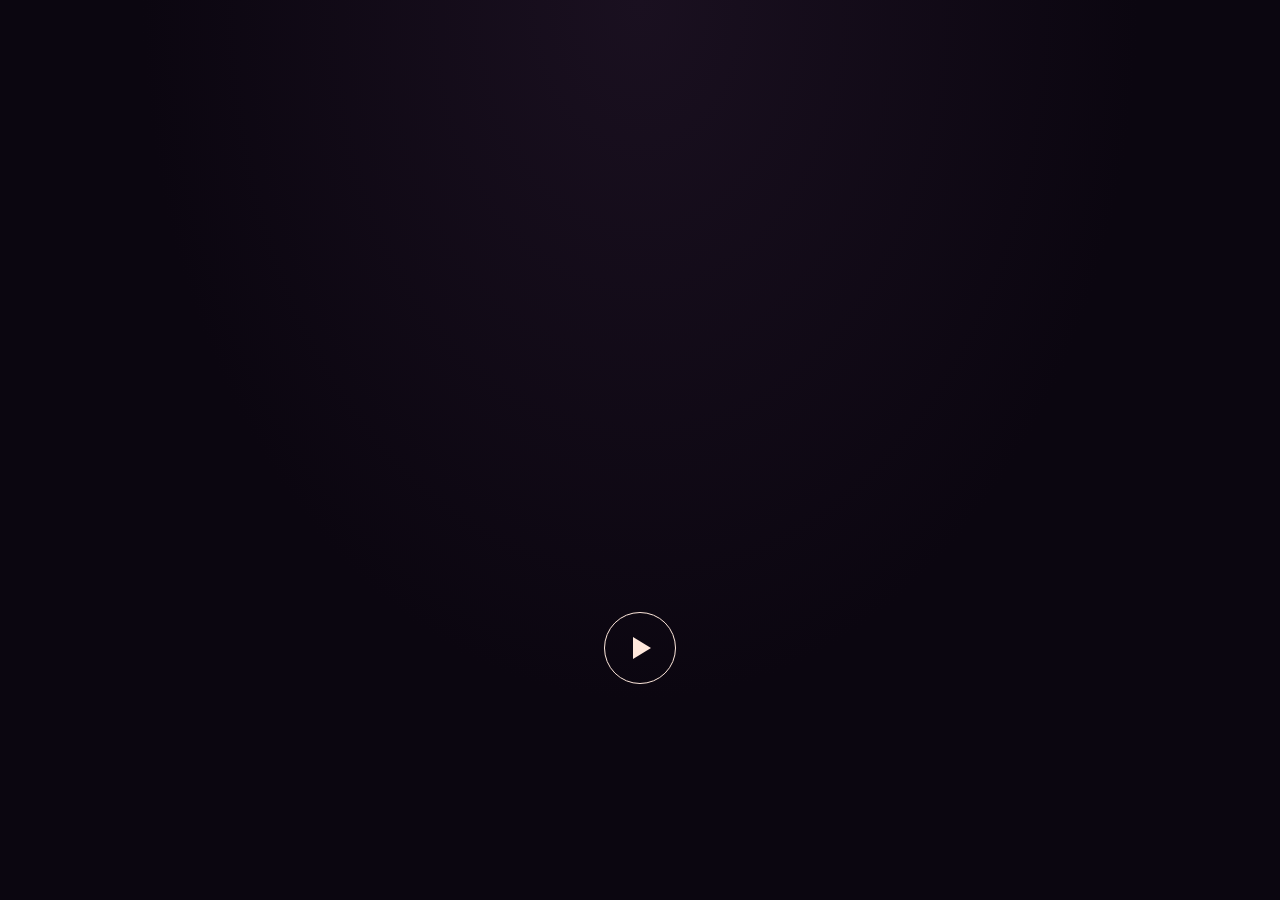
==== index.html @ 7d40980f "Implement full birthday outline with lively scenes and BGM Rewrite all five chapters (prologue → big" ====
<!DOCTYPE html>
<html lang="zh-Hant">
  <head>
    <meta charset="utf-8" />
    <meta
      name="viewport"
      content="width=device-width, initial-scale=1, viewport-fit=cover"
    />
    <meta name="theme-color" content="#0b0610" />
    <meta name="apple-mobile-web-app-capable" content="yes" />
    <title>Ann Birthday Game 2026</title>
    <link rel="stylesheet" href="style.css" />
  </head>
  <body>
    <main id="stage" class="stage" aria-live="polite">
      <div id="vista" class="vista-host" hidden aria-hidden="true"></div>

      <button id="play" class="play" type="button" aria-label="播放" hidden>
        <span class="play__ring" aria-hidden="true">
          <span class="play__triangle"></span>
        </span>
      </button>

      <p id="line" class="line" hidden></p>
      <p id="prompt" class="prompt" hidden></p>
      <p id="dialogue" class="dialogue" hidden></p>

      <div id="reel" class="reel" hidden aria-hidden="true">
        <div id="reel-strip" class="reel__strip"></div>
      </div>

      <div id="scene" class="scene" hidden aria-hidden="true">
        <img id="scene-img" class="scene__img" alt="" draggable="false" />
      </div>

      <!-- Text input (doll name etc.) -->
      <form id="input-form" class="input-form" hidden>
        <label id="input-label" class="input-form__label" for="input-field"></label>
        <input
          id="input-field"
          class="input-form__field"
          type="text"
          maxlength="16"
          autocomplete="off"
          enterkeyhint="done"
        />
        <button id="input-submit" class="confirm" type="submit"></button>
      </form>

      <!-- Multi / single choice -->
      <div id="chooser" class="chooser" hidden>
        <p id="chooser-prompt" class="chooser__prompt"></p>
        <div id="chooser-options" class="chooser__options"></div>
        <button id="chooser-submit" class="confirm" type="button"></button>
      </div>

      <div id="gate" class="gate" hidden>
        <button id="confirm" class="confirm" type="button"></button>
        <p id="gate-hint" class="gate__hint" hidden></p>
      </div>

      <div id="heart-overlay" class="heart-overlay" hidden aria-hidden="true">
        <div class="heart-stage">
          <svg
            class="heart-svg"
            viewBox="0 0 100 100"
            role="img"
            aria-label="愛心碎片"
          >
            <defs>
              <clipPath id="heart-clip">
                <path
                  d="M50 88 C20 65 8 48 8 32 C8 18 18 10 30 10 C38 10 45 14 50 22 C55 14 62 10 70 10 C82 10 92 18 92 32 C92 48 80 65 50 88 Z"
                />
              </clipPath>
            </defs>
            <g clip-path="url(#heart-clip)">
              <rect class="heart-q heart-q--1" x="0" y="0" width="50" height="50" />
              <rect class="heart-q heart-q--2" x="50" y="0" width="50" height="50" />
              <rect class="heart-q heart-q--3" x="0" y="50" width="50" height="50" />
              <rect class="heart-q heart-q--4" x="50" y="50" width="50" height="50" />
            </g>
            <path
              class="heart-outline"
              d="M50 88 C20 65 8 48 8 32 C8 18 18 10 30 10 C38 10 45 14 50 22 C55 14 62 10 70 10 C82 10 92 18 92 32 C92 48 80 65 50 88 Z"
              fill="none"
            />
            <line class="heart-cut" x1="50" y1="10" x2="50" y2="88" />
            <line class="heart-cut" x1="8" y1="50" x2="92" y2="50" />
          </svg>
          <p id="heart-label" class="heart-label">1 / 4</p>
        </div>
      </div>

      <button id="tap" class="tap" type="button" aria-label="繼續" hidden></button>

      <button id="mute" class="mute" type="button" aria-label="音樂開關" hidden>
        ♪
      </button>

      <aside id="debug" class="debug" hidden></aside>
    </main>

    <script type="module" src="js/main.js"></script>
  </body>
</html>
---- style.css ----
:root {
  color-scheme: dark;
  --bg: #0b0610;
  --fg: #fff6f2;
  --fg-soft: rgba(255, 246, 242, 0.72);
  --play: #ffe8dc;
  --accent: #ff8fab;
  --accent-2: #ffd166;
  --accent-dim: #5a3038;
  --mint: #7bdff2;
  --fade: 900ms;
  --font: "Songti TC", "Noto Serif TC", "Source Han Serif TC", "PingFang TC",
    "Hiragino Mincho ProN", "Times New Roman", serif;
}

*,
*::before,
*::after {
  box-sizing: border-box;
}

html,
body {
  margin: 0;
  height: 100%;
  background: radial-gradient(ellipse at 50% 0%, #1a1020 0%, var(--bg) 55%);
  color: var(--fg);
  font-family: var(--font);
  -webkit-font-smoothing: antialiased;
  overflow: hidden;
  touch-action: manipulation;
  user-select: none;
  -webkit-user-select: none;
}

.stage {
  position: relative;
  width: 100%;
  height: 100%;
  min-height: 100dvh;
  overflow: hidden;
}

/* —— Vista host —— */
.vista-host {
  position: absolute;
  inset: 0;
  z-index: 1;
  opacity: 0;
  transition: opacity 700ms ease;
  pointer-events: none;
}

.vista-host.is-visible {
  opacity: 1;
  pointer-events: auto;
}

.vista {
  position: absolute;
  inset: 0;
  overflow: hidden;
}

.vista-caption,
.vista-hint {
  position: absolute;
  left: 50%;
  bottom: 18%;
  transform: translateX(-50%);
  margin: 0;
  width: min(88vw, 22rem);
  text-align: center;
  font-size: 0.95rem;
  letter-spacing: 0.06em;
  color: var(--fg);
  text-shadow: 0 2px 12px rgba(0, 0, 0, 0.65);
  pointer-events: none;
}

.vista-hint {
  bottom: 12%;
  font-size: 0.8rem;
  color: var(--fg-soft);
}

.chibi {
  display: inline-grid;
  place-items: center;
  width: 2.4rem;
  height: 2.4rem;
  border-radius: 50%;
  font-size: 1.1rem;
  background: rgba(255, 255, 255, 0.15);
  border: 1.5px solid rgba(255, 255, 255, 0.35);
}

.chibi.girl {
  background: rgba(255, 143, 171, 0.35);
}

.chibi.boy {
  background: rgba(123, 223, 242, 0.28);
}

.couple-pair {
  position: absolute;
  left: 50%;
  bottom: 28%;
  display: flex;
  gap: 0.6rem;
  transform: translateX(-50%);
}

.couple-pair--front {
  bottom: 22%;
}

.couple-pair--seat {
  bottom: 30%;
}

.bounce-walk {
  animation: walk-bob 0.55s ease-in-out infinite alternate;
}

.bounce-soft {
  animation: soft-bounce 1.6s ease-in-out infinite;
}

.float-soft {
  animation: floaty 3s ease-in-out infinite;
}

@keyframes walk-bob {
  from {
    transform: translateY(0);
  }
  to {
    transform: translateY(-6px);
  }
}

@keyframes soft-bounce {
  0%,
  100% {
    transform: translate(-50%, 0);
  }
  50% {
    transform: translate(-50%, -10px);
  }
}

@keyframes floaty {
  0%,
  100% {
    transform: translateX(-50%) translateY(0);
  }
  50% {
    transform: translateX(-50%) translateY(-8px);
  }
}

/* sparkle */
.vista--sparkle {
  background: radial-gradient(circle at 50% 40%, #2a1830, transparent 60%);
}

.spark {
  position: absolute;
  width: 6px;
  height: 6px;
  border-radius: 50%;
  background: var(--accent-2);
  opacity: 0.7;
  animation: twinkle 2.4s ease-in-out infinite;
}

.spark--1 {
  left: 20%;
  top: 30%;
}
.spark--2 {
  left: 70%;
  top: 25%;
  animation-delay: 0.4s;
}
.spark--3 {
  left: 40%;
  top: 55%;
  animation-delay: 0.9s;
}
.spark--4 {
  left: 80%;
  top: 60%;
  animation-delay: 1.3s;
}

@keyframes twinkle {
  0%,
  100% {
    opacity: 0.2;
    transform: scale(0.7);
  }
  50% {
    opacity: 1;
    transform: scale(1.3);
  }
}

/* mall */
.vista--mall {
  background: linear-gradient(180deg, #6ec6ff 0%, #c9e9ff 45%, #f6d7a8 100%);
}

.mall-sky {
  position: absolute;
  inset: 0 0 40% 0;
}

.mall-building {
  position: absolute;
  left: 50%;
  bottom: 22%;
  width: min(70vw, 260px);
  height: 38vh;
  transform: translateX(-50%);
  background: linear-gradient(180deg, #f4f7fb, #c5d0dc);
  border-radius: 8px 8px 0 0;
  box-shadow: 0 10px 30px rgba(0, 0, 0, 0.18);
  animation: building-in 2.8s ease-out both;
}

.mall-sign {
  position: absolute;
  top: 12%;
  left: 50%;
  transform: translateX(-50%);
  font-family: ui-sans-serif, system-ui, sans-serif;
  font-weight: 800;
  letter-spacing: 0.12em;
  font-size: 0.85rem;
  color: #2b3a4a;
}

.mall-windows {
  position: absolute;
  inset: 28% 12% 10%;
  background: repeating-linear-gradient(
      90deg,
      #9ec9ef 0 18%,
      transparent 18% 22%
    ),
    repeating-linear-gradient(0deg, #9ec9ef 0 22%, transparent 22% 28%);
  opacity: 0.85;
}

.mall-girl {
  position: absolute;
  left: 18%;
  bottom: 20%;
  font-size: 1.8rem;
  filter: drop-shadow(0 4px 0 rgba(0, 0, 0, 0.15));
  animation: girl-run 3.2s ease-in-out infinite alternate;
}

.mall-ground {
  position: absolute;
  left: 0;
  right: 0;
  bottom: 0;
  height: 20%;
  background: #8f8a82;
}

@keyframes building-in {
  from {
    transform: translateX(-50%) scale(0.55) translateY(18%);
    opacity: 0.4;
  }
  to {
    transform: translateX(-50%) scale(1) translateY(0);
    opacity: 1;
  }
}

@keyframes girl-run {
  from {
    left: 12%;
  }
  to {
    left: 42%;
  }
}

/* dolls / shop */
.vista--dolls,
.vista--shop {
  background: radial-gradient(circle at 50% 30%, #3a2030, #120810 70%);
}

.shop-shelf {
  position: absolute;
  left: 8%;
  right: 8%;
  top: 18%;
  height: 8px;
  background: #6b4a3a;
  box-shadow: 0 18px 0 #6b4a3a, 0 36px 0 #6b4a3a;
  opacity: 0.55;
}

.doll-crowd .blob {
  position: absolute;
  font-size: 1.4rem;
  animation: orbit 4s linear infinite;
}

.blob.b1 {
  left: 20%;
  top: 28%;
}
.blob.b2 {
  left: 70%;
  top: 24%;
  animation-delay: -0.7s;
}
.blob.b3 {
  left: 30%;
  top: 48%;
  animation-delay: -1.4s;
}
.blob.b4 {
  left: 65%;
  top: 50%;
  animation-delay: -2.1s;
}
.blob.b5 {
  left: 48%;
  top: 34%;
  animation-delay: -2.8s;
}

@keyframes orbit {
  0% {
    transform: translateY(0) rotate(0deg);
  }
  50% {
    transform: translateY(-12px) rotate(8deg);
  }
  100% {
    transform: translateY(0) rotate(0deg);
  }
}

.bags {
  position: absolute;
  left: 50%;
  top: 22%;
  font-size: 3rem;
  transform: translateX(-50%);
}

.gift-rain {
  position: absolute;
  inset: 30% 8% 35%;
  display: flex;
  flex-wrap: wrap;
  gap: 0.5rem;
  justify-content: center;
  align-content: center;
}

.gift-chip {
  padding: 0.35rem 0.7rem;
  border-radius: 999px;
  background: rgba(255, 255, 255, 0.12);
  border: 1px solid rgba(255, 255, 255, 0.28);
  font-size: 0.78rem;
  letter-spacing: 0.04em;
  animation: chip-in 0.6s ease both;
}

.gift-chip.g1 {
  animation-delay: 0.1s;
}
.gift-chip.g2 {
  animation-delay: 0.2s;
}
.gift-chip.g3 {
  animation-delay: 0.3s;
}
.gift-chip.g4 {
  animation-delay: 0.4s;
}

@keyframes chip-in {
  from {
    opacity: 0;
    transform: translateY(12px) scale(0.9);
  }
  to {
    opacity: 1;
    transform: none;
  }
}

/* BBQ */
.vista--bbq {
  background: linear-gradient(180deg, #2a1510 0%, #120806 60%, #1a0c08 100%);
}

.bbq-lamp {
  position: absolute;
  top: 8%;
  left: 50%;
  width: 90px;
  height: 40px;
  transform: translateX(-50%);
  background: radial-gradient(circle, rgba(255, 200, 120, 0.55), transparent 70%);
  filter: blur(4px);
  animation: lamp-pulse 2s ease-in-out infinite;
}

.bbq-table {
  position: absolute;
  left: 50%;
  top: 38%;
  width: min(78vw, 280px);
  height: 120px;
  transform: translateX(-50%);
  background: #3a2418;
  border-radius: 16px;
  border: 2px solid #5a3a28;
  display: flex;
  align-items: center;
  justify-content: space-evenly;
}

.grill-glow {
  position: absolute;
  inset: 40% 10% 10%;
  background: radial-gradient(ellipse, rgba(255, 100, 40, 0.35), transparent 70%);
  pointer-events: none;
}

.meat {
  position: relative;
  z-index: 1;
  width: 3.2rem;
  height: 3.2rem;
  border: 0;
  border-radius: 50%;
  background: rgba(0, 0, 0, 0.25);
  font-size: 1.6rem;
  cursor: pointer;
  transition: transform 0.2s ease, filter 0.3s ease;
  -webkit-tap-highlight-color: transparent;
  pointer-events: auto;
}

.meat.is-seared {
  filter: saturate(1.4) brightness(0.85);
  transform: scale(1.08) rotate(-8deg);
}

.vista--bbq.is-sizzling .grill-glow {
  animation: sizzle 0.4s ease;
}

@keyframes lamp-pulse {
  0%,
  100% {
    opacity: 0.7;
  }
  50% {
    opacity: 1;
  }
}

@keyframes sizzle {
  0%,
  100% {
    opacity: 0.5;
  }
  50% {
    opacity: 1;
    transform: scale(1.15);
  }
}

/* stairs */
.vista--stairs {
  background: linear-gradient(180deg, #f0b27a 0%, #c97b63 40%, #5c3d4a 100%);
}

.stairs-steps {
  position: absolute;
  left: 50%;
  bottom: 12%;
  width: min(88vw, 320px);
  transform: translateX(-50%);
}

.stairs-steps i {
  display: block;
  height: 18px;
  margin: 0 auto 6px;
  background: rgba(255, 255, 255, 0.22);
  border-radius: 4px;
}

.stairs-steps i:nth-child(1) {
  width: 55%;
}
.stairs-steps i:nth-child(2) {
  width: 65%;
}
.stairs-steps i:nth-child(3) {
  width: 75%;
}
.stairs-steps i:nth-child(4) {
  width: 85%;
}
.stairs-steps i:nth-child(5) {
  width: 95%;
}

.stairs-couple {
  position: absolute;
  left: 50%;
  bottom: 34%;
  display: flex;
  gap: 0.5rem;
}

.petal {
  position: absolute;
  width: 10px;
  height: 14px;
  background: #ffb7c5;
  border-radius: 50% 50% 50% 0;
  opacity: 0.75;
  animation: petal-fall 5s linear infinite;
}

.petal.p1 {
  left: 20%;
  top: -5%;
}
.petal.p2 {
  left: 55%;
  top: -10%;
  animation-delay: 1.5s;
}
.petal.p3 {
  left: 78%;
  top: -8%;
  animation-delay: 3s;
}

@keyframes petal-fall {
  to {
    transform: translateY(110vh) rotate(240deg);
    opacity: 0.2;
  }
}

/* future room */
.vista--future {
  background: linear-gradient(180deg, #1e2433 0%, #12141c 100%);
}

.room-wall {
  position: absolute;
  inset: 10% 8% 18%;
  border: 1px solid rgba(255, 255, 255, 0.08);
  background: #252a38;
  border-radius: 12px;
}

.room-window {
  position: absolute;
  top: 18%;
  right: 16%;
  width: 22%;
  height: 18%;
  background: linear-gradient(180deg, #7eb6ff, #f7d9a8);
  border-radius: 4px;
  opacity: 0.85;
}

.future-heart {
  position: absolute;
  left: 50%;
  top: 42%;
  transform: translate(-50%, -50%);
  font-size: 5rem;
  color: var(--accent);
  filter: drop-shadow(0 0 18px rgba(255, 143, 171, 0.45));
  transition: transform 0.7s ease, opacity 0.7s ease;
}

.future-heart.is-complete {
  animation: heart-beat 0.8s ease-in-out 2;
}

.future-heart.is-shrink {
  transform: translate(-50%, -50%) scale(0.2);
  opacity: 0;
}

.future-cake {
  position: absolute;
  left: 50%;
  top: 48%;
  transform: translate(-50%, -50%);
  text-align: center;
}

.future-cake.is-pop {
  animation: cake-pop 0.7s ease both;
}

.cake-body {
  font-size: 3.4rem;
  display: block;
}

.cake-kid {
  font-size: 2rem;
  display: block;
  margin-top: -0.4rem;
}

.future-mom {
  position: absolute;
  right: 18%;
  bottom: 22%;
  font-size: 2.6rem;
  transition: transform 1.2s ease, opacity 1.2s ease;
}

.future-mom.is-leaving {
  transform: translateX(40vw);
  opacity: 0;
}

@keyframes heart-beat {
  0%,
  100% {
    transform: translate(-50%, -50%) scale(1);
  }
  50% {
    transform: translate(-50%, -50%) scale(1.12);
  }
}

@keyframes cake-pop {
  from {
    transform: translate(-50%, -50%) scale(0.4);
    opacity: 0;
  }
  to {
    transform: translate(-50%, -50%) scale(1);
    opacity: 1;
  }
}

/* epilogue */
.vista--epi {
  background: radial-gradient(circle at 50% 40%, #3a2a20, #100c0a 70%);
}

.epi-party {
  position: absolute;
  inset: 0;
  display: grid;
  place-items: center;
  transition: transform 0.9s ease, opacity 0.9s ease;
}

.epi-party.is-shrink {
  transform: scale(0.35) translateY(40%);
  opacity: 0;
}

.party-folk {
  font-size: 2.4rem;
  letter-spacing: 0.2em;
  animation: party-bob 1.8s ease-in-out infinite;
}

@keyframes party-bob {
  0%,
  100% {
    transform: translateY(0);
  }
  50% {
    transform: translateY(-10px);
  }
}

.epi-present {
  position: absolute;
  inset: 0;
  opacity: 0;
  transition: opacity 0.8s ease;
}

.epi-present.is-in {
  opacity: 1;
}

.present-hug {
  position: absolute;
  left: 50%;
  top: 38%;
  display: flex;
  gap: 0.5rem;
  transform: translateX(-50%);
}

.phone-back {
  position: absolute;
  left: 50%;
  bottom: 18%;
  width: 88px;
  height: 150px;
  transform: translateX(-50%);
  border-radius: 14px;
  background: #1a1a1c;
  border: 2px solid #3a3a40;
  display: grid;
  place-items: center;
  transition: transform 1.2s ease;
}

.phone-back.is-zoom {
  transform: translateX(-50%) scale(2.1) translateY(-20%);
}

.apple-mark {
  font-size: 1.8rem;
  color: #eee;
  font-family: ui-sans-serif, system-ui, sans-serif;
}

.phone-label {
  position: absolute;
  bottom: 10px;
  font-size: 0.55rem;
  letter-spacing: 0.04em;
  color: #aaa;
  font-family: ui-sans-serif, system-ui, sans-serif;
}

.voucher {
  position: absolute;
  left: 50%;
  top: 18%;
  transform: translateX(-50%);
  width: min(80vw, 260px);
  padding: 1rem 1.1rem;
  border-radius: 12px;
  background: linear-gradient(135deg, #222, #3a3a42);
  border: 1px solid rgba(255, 255, 255, 0.25);
  text-align: center;
  opacity: 0;
  transition: opacity 0.8s ease;
  font-family: ui-sans-serif, system-ui, sans-serif;
}

.voucher.is-in {
  opacity: 1;
}

.voucher p {
  margin: 0 0 0.4rem;
  letter-spacing: 0.14em;
  color: var(--accent-2);
}

.voucher small {
  color: var(--fg-soft);
  letter-spacing: 0.04em;
}

/* beach card */
.vista--beach {
  background: linear-gradient(180deg, #5ec8ff 0%, #9ad9ff 35%, #f2d7a4 36%, #e8c78a 100%);
}

.wave {
  position: absolute;
  left: -10%;
  right: -10%;
  height: 40px;
  background: rgba(255, 255, 255, 0.35);
  border-radius: 50%;
  animation: wave-move 3s ease-in-out infinite;
}

.wave.w1 {
  top: 22%;
}
.wave.w2 {
  top: 28%;
  animation-delay: 1.2s;
  opacity: 0.5;
}

.sand {
  position: absolute;
  inset: 36% 0 0;
  display: grid;
  place-items: center;
}

.card-lines {
  margin: 0;
  text-align: left;
  font-family: ui-sans-serif, system-ui, sans-serif;
  font-weight: 700;
  font-size: clamp(1.2rem, 5vw, 1.7rem);
  line-height: 1.35;
  letter-spacing: 0.06em;
  color: #3a2a18;
  text-shadow: 0 1px 0 rgba(255, 255, 255, 0.35);
}

.card-lines span {
  display: block;
  margin-top: 0.5rem;
  font-size: 0.75em;
  font-weight: 600;
}

@keyframes wave-move {
  0%,
  100% {
    transform: translateY(0);
  }
  50% {
    transform: translateY(8px);
  }
}

.reel__vista {
  position: relative;
  width: 100%;
  height: min(70vh, 420px);
  flex: 0 0 auto;
}

.reel__vista .vista {
  position: absolute;
  inset: 0;
}

/* —— Play —— */
.play {
  position: absolute;
  left: 50%;
  top: 68%;
  z-index: 5;
  transform: translate(-50%, -50%);
  width: 72px;
  height: 72px;
  padding: 0;
  border: 0;
  background: transparent;
  cursor: pointer;
  opacity: 0;
  transition: opacity var(--fade) ease;
  -webkit-tap-highlight-color: transparent;
}

.play.is-visible {
  opacity: 1;
}

.play:focus-visible {
  outline: 2px solid rgba(255, 255, 255, 0.55);
  outline-offset: 6px;
  border-radius: 999px;
}

.play__ring {
  display: grid;
  place-items: center;
  width: 100%;
  height: 100%;
  border: 1.5px solid var(--play);
  border-radius: 50%;
  animation: play-breathe 2.8s ease-in-out infinite;
}

.play__triangle {
  width: 0;
  height: 0;
  margin-left: 3px;
  border-top: 11px solid transparent;
  border-bottom: 11px solid transparent;
  border-left: 18px solid var(--play);
}

@keyframes play-breathe {
  0%,
  100% {
    transform: scale(1);
    opacity: 1;
  }
  50% {
    transform: scale(1.04);
    opacity: 0.85;
  }
}

.line,
.prompt,
.dialogue {
  position: absolute;
  left: 50%;
  top: 68%;
  z-index: 6;
  width: min(88vw, 28rem);
  margin: 0;
  transform: translate(-50%, -50%);
  text-align: center;
  font-size: clamp(0.95rem, 3.6vw, 1.15rem);
  font-weight: 400;
  letter-spacing: 0.04em;
  line-height: 1.7;
  white-space: pre-wrap;
  opacity: 0;
  transition: opacity var(--fade) ease;
  pointer-events: none;
  text-shadow: 0 1px 14px rgba(0, 0, 0, 0.75), 0 0 2px rgba(0, 0, 0, 0.9);
}

.line.is-visible,
.prompt.is-visible,
.dialogue.is-visible {
  opacity: 1;
}

.prompt {
  top: 62%;
  font-size: clamp(1.05rem, 4vw, 1.35rem);
  letter-spacing: 0.08em;
  color: #f3c4ce;
}

.prompt::before {
  content: "「";
  opacity: 0.45;
}

.prompt::after {
  content: "」";
  opacity: 0.45;
}

.reel {
  position: absolute;
  inset: 0;
  z-index: 3;
  overflow: hidden;
  opacity: 0;
  transition: opacity 1200ms ease;
}

.reel.is-visible {
  opacity: 1;
}

.reel__strip {
  display: flex;
  flex-direction: column;
  width: 100%;
  will-change: transform;
  transform: translate3d(0, 0, 0);
}

.reel__strip img {
  display: block;
  width: 100%;
  height: auto;
  image-rendering: pixelated;
  image-rendering: crisp-edges;
  pointer-events: none;
}

.scene {
  position: absolute;
  inset: 0;
  z-index: 2;
  display: grid;
  place-items: center;
  overflow: hidden;
  background: radial-gradient(ellipse at 50% 60%, #1a1214 0%, #000 70%);
  opacity: 0;
  transition: opacity 900ms ease;
}

.scene.is-visible {
  opacity: 1;
}

.scene--dim::after {
  content: "";
  position: absolute;
  inset: 0;
  background: rgba(0, 0, 0, 0.35);
  pointer-events: none;
}

.scene__img {
  display: block;
  max-width: min(92vw, 420px);
  max-height: 78dvh;
  width: auto;
  height: auto;
  object-fit: contain;
  image-rendering: pixelated;
  image-rendering: crisp-edges;
  transform-origin: center 70%;
  pointer-events: none;
  transition: opacity 900ms ease;
}

/* forms */
.input-form,
.chooser,
.gate {
  position: absolute;
  left: 50%;
  bottom: max(12vh, calc(env(safe-area-inset-bottom) + 2.5rem));
  z-index: 8;
  display: flex;
  flex-direction: column;
  align-items: center;
  gap: 0.75rem;
  width: min(88vw, 22rem);
  transform: translateX(-50%);
  opacity: 0;
  transition: opacity 700ms ease;
}

.input-form.is-visible,
.chooser.is-visible,
.gate.is-visible {
  opacity: 1;
}

.input-form__label,
.chooser__prompt {
  margin: 0;
  text-align: center;
  font-size: 0.95rem;
  letter-spacing: 0.06em;
  color: var(--fg-soft);
}

.input-form__field {
  width: 100%;
  padding: 0.85rem 1rem;
  border: 1px solid rgba(255, 255, 255, 0.35);
  border-radius: 12px;
  background: rgba(0, 0, 0, 0.35);
  color: var(--fg);
  font-family: inherit;
  font-size: 1.05rem;
  text-align: center;
  letter-spacing: 0.08em;
  outline: none;
}

.input-form__field.is-shake {
  animation: shake 0.4s ease;
}

@keyframes shake {
  0%,
  100% {
    transform: translateX(0);
  }
  25% {
    transform: translateX(-6px);
  }
  75% {
    transform: translateX(6px);
  }
}

.chooser__options {
  display: flex;
  flex-wrap: wrap;
  gap: 0.5rem;
  justify-content: center;
  width: 100%;
}

.chip {
  padding: 0.55rem 0.9rem;
  border-radius: 999px;
  border: 1px solid rgba(255, 255, 255, 0.35);
  background: rgba(255, 255, 255, 0.06);
  color: var(--fg);
  font-family: inherit;
  font-size: 0.88rem;
  letter-spacing: 0.04em;
  cursor: pointer;
  -webkit-tap-highlight-color: transparent;
}

.chip.is-on {
  background: rgba(255, 143, 171, 0.28);
  border-color: var(--accent);
  color: #fff;
}

.confirm {
  min-width: 10.5rem;
  padding: 0.85rem 1.6rem;
  border: 1px solid rgba(255, 255, 255, 0.55);
  border-radius: 999px;
  background: rgba(255, 255, 255, 0.06);
  color: var(--fg);
  font-family: inherit;
  font-size: 1rem;
  letter-spacing: 0.12em;
  cursor: pointer;
  -webkit-tap-highlight-color: transparent;
  transition: background 200ms ease, opacity 200ms ease, border-color 200ms ease;
}

.confirm:disabled {
  opacity: 0.35;
  cursor: not-allowed;
  border-color: rgba(255, 255, 255, 0.22);
}

.confirm:not(:disabled):active {
  background: rgba(255, 255, 255, 0.14);
}

.gate__hint {
  margin: 0;
  text-align: center;
  font-size: 0.82rem;
  letter-spacing: 0.04em;
  line-height: 1.5;
  color: var(--fg-soft);
}

.heart-overlay {
  position: absolute;
  inset: 0;
  z-index: 12;
  display: grid;
  place-items: center;
  background: rgba(0, 0, 0, 0.72);
  opacity: 0;
  transition: opacity 800ms ease;
}

.heart-overlay.is-visible {
  opacity: 1;
}

.heart-overlay.is-complete .heart-svg {
  animation: heart-glow 1.1s ease-in-out;
}

.heart-stage {
  display: flex;
  flex-direction: column;
  align-items: center;
  gap: 1.25rem;
}

.heart-svg {
  width: min(56vw, 220px);
  height: auto;
  overflow: visible;
  filter: drop-shadow(0 0 18px rgba(232, 160, 176, 0.25));
}

.heart-q {
  fill: var(--accent-dim);
  transition: fill 400ms ease;
}

.heart-q.is-lit {
  fill: var(--accent);
}

.heart-q.is-pop {
  animation: quarter-pop 650ms ease;
}

.heart-outline {
  stroke: rgba(255, 255, 255, 0.55);
  stroke-width: 1.6;
}

.heart-cut {
  stroke: rgba(0, 0, 0, 0.45);
  stroke-width: 1.2;
}

.heart-label {
  margin: 0;
  font-size: 1rem;
  letter-spacing: 0.2em;
  color: var(--fg-soft);
}

@keyframes quarter-pop {
  0% {
    filter: brightness(1);
  }
  40% {
    filter: brightness(1.55);
  }
  100% {
    filter: brightness(1);
  }
}

@keyframes heart-glow {
  0%,
  100% {
    transform: scale(1);
    filter: drop-shadow(0 0 18px rgba(232, 160, 176, 0.25));
  }
  50% {
    transform: scale(1.06);
    filter: drop-shadow(0 0 28px rgba(232, 160, 176, 0.55));
  }
}

.tap {
  position: absolute;
  inset: 0;
  z-index: 10;
  margin: 0;
  padding: 0;
  border: 0;
  background: transparent;
  cursor: pointer;
  -webkit-tap-highlight-color: transparent;
}

.mute {
  position: absolute;
  right: 0.75rem;
  top: max(0.75rem, env(safe-area-inset-top));
  z-index: 15;
  width: 2.4rem;
  height: 2.4rem;
  border: 1px solid rgba(255, 255, 255, 0.28);
  border-radius: 50%;
  background: rgba(0, 0, 0, 0.35);
  color: var(--fg);
  font-size: 0.95rem;
  opacity: 0;
  transition: opacity 400ms ease;
  cursor: pointer;
}

.mute.is-visible {
  opacity: 0.85;
}

.mute.is-off {
  opacity: 0.45;
}

.debug {
  position: absolute;
  left: 0.6rem;
  top: 0.6rem;
  z-index: 20;
  max-width: min(92vw, 22rem);
  margin: 0;
  padding: 0.45rem 0.55rem;
  border-radius: 6px;
  background: rgba(20, 20, 20, 0.75);
  color: #9fdfb0;
  font-family: ui-monospace, SFMono-Regular, Menlo, Consolas, monospace;
  font-size: 0.68rem;
  line-height: 1.35;
  white-space: pre-wrap;
  pointer-events: none;
}

[hidden] {
  display: none !important;
}

@media (min-width: 720px) {
  .line,
  .prompt,
  .dialogue {
    top: 72%;
  }

  .play {
    top: 72%;
  }
}
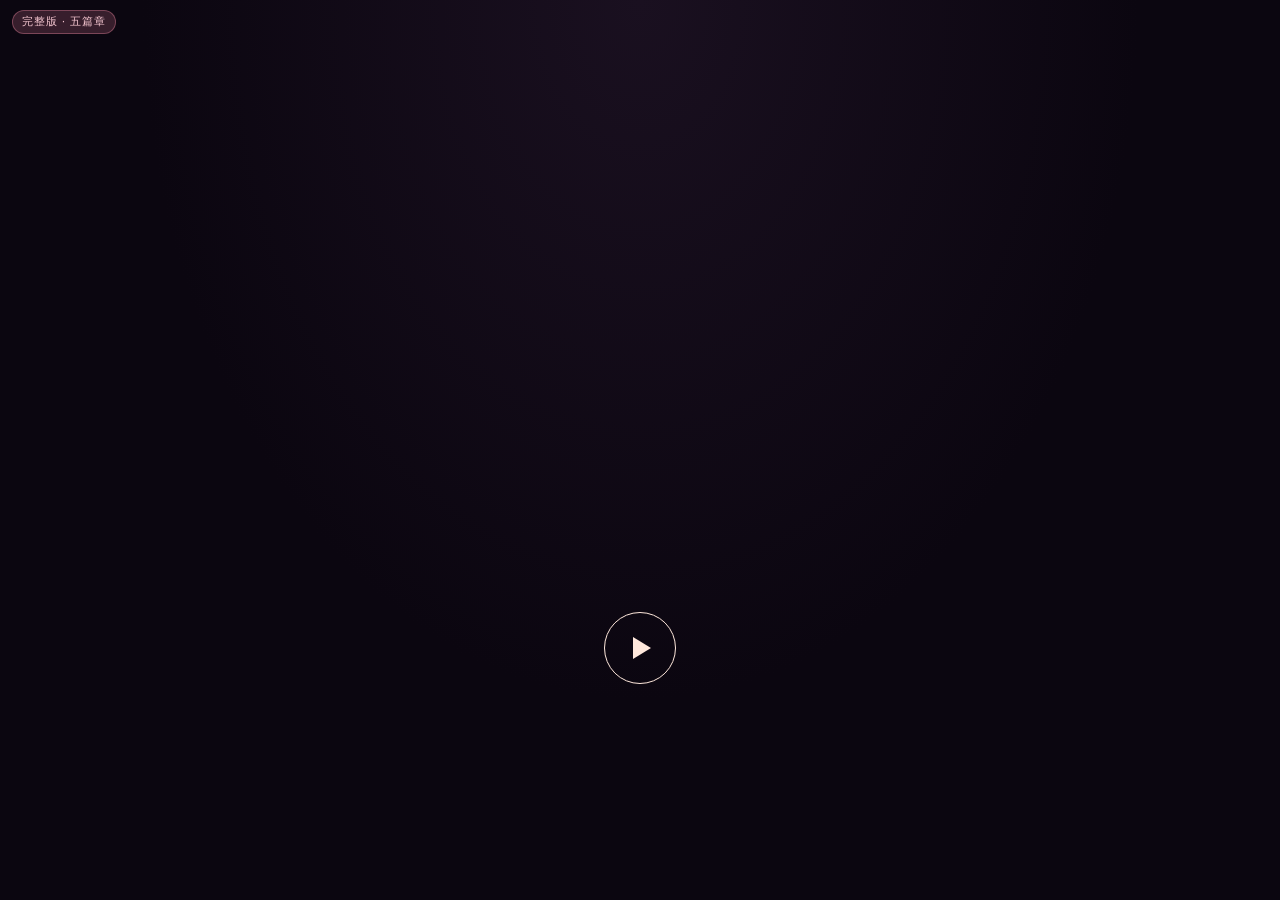
==== commit 0acc96f6: "Bust GitHub Pages cache so full story loads on phones Version-query all module imports and CSS, add " ====
--- a/index.html
+++ b/index.html
@@ -8,11 +8,14 @@
     />
     <meta name="theme-color" content="#0b0610" />
     <meta name="apple-mobile-web-app-capable" content="yes" />
-    <title>Ann Birthday Game 2026</title>
-    <link rel="stylesheet" href="style.css" />
+    <meta http-equiv="Cache-Control" content="no-cache, no-store, must-revalidate" />
+    <meta http-equiv="Pragma" content="no-cache" />
+    <title>Ann Birthday Game 2026 · 完整版</title>
+    <link rel="stylesheet" href="style.css?v=20261122f" />
   </head>
   <body>
     <main id="stage" class="stage" aria-live="polite">
+      <p id="build-stamp" class="build-stamp" aria-hidden="true">完整版 · 五篇章</p>
       <div id="vista" class="vista-host" hidden aria-hidden="true"></div>
 
       <button id="play" class="play" type="button" aria-label="播放" hidden>
@@ -101,6 +104,6 @@
       <aside id="debug" class="debug" hidden></aside>
     </main>
 
-    <script type="module" src="js/main.js"></script>
+    <script type="module" src="js/main.js?v=20261122f"></script>
   </body>
 </html>
--- a/style.css
+++ b/style.css
@@ -1254,6 +1254,23 @@
   -webkit-tap-highlight-color: transparent;
 }
 
+.build-stamp {
+  position: absolute;
+  left: 0.75rem;
+  top: max(0.65rem, env(safe-area-inset-top));
+  z-index: 15;
+  margin: 0;
+  padding: 0.25rem 0.55rem;
+  border-radius: 999px;
+  background: rgba(255, 143, 171, 0.18);
+  border: 1px solid rgba(255, 143, 171, 0.35);
+  color: #f3c4ce;
+  font-family: ui-sans-serif, system-ui, sans-serif;
+  font-size: 0.68rem;
+  letter-spacing: 0.08em;
+  pointer-events: none;
+}
+
 .mute {
   position: absolute;
   right: 0.75rem;
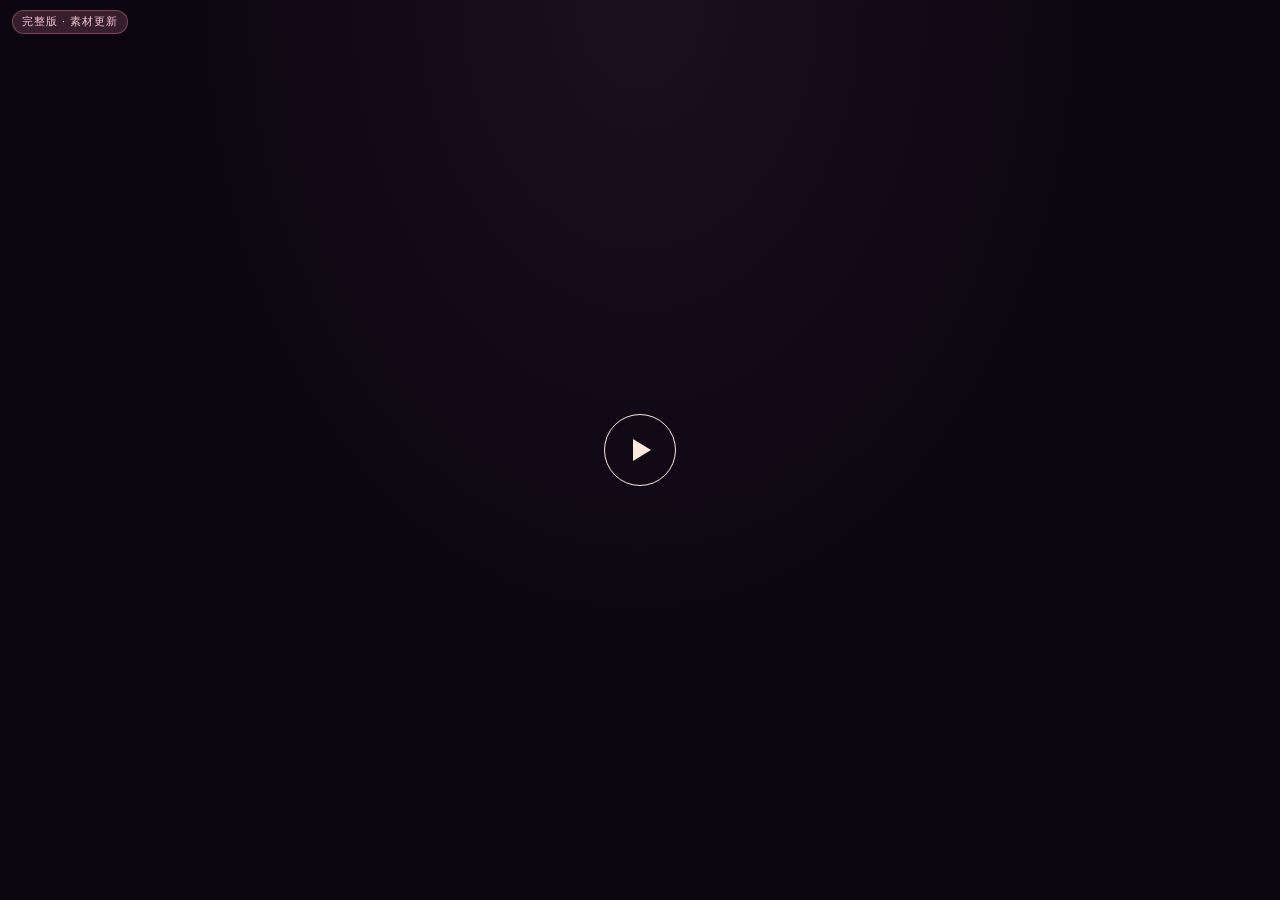
==== commit 587d83c1: "Polish layout, fade reel, shopping exclusivity, art scenes Center story UI; play intro frames as cin" ====
--- a/index.html
+++ b/index.html
@@ -9,13 +9,12 @@
     <meta name="theme-color" content="#0b0610" />
     <meta name="apple-mobile-web-app-capable" content="yes" />
     <meta http-equiv="Cache-Control" content="no-cache, no-store, must-revalidate" />
-    <meta http-equiv="Pragma" content="no-cache" />
     <title>Ann Birthday Game 2026 · 完整版</title>
-    <link rel="stylesheet" href="style.css?v=20261122f" />
+    <link rel="stylesheet" href="style.css?v=20261122h" />
   </head>
   <body>
     <main id="stage" class="stage" aria-live="polite">
-      <p id="build-stamp" class="build-stamp" aria-hidden="true">完整版 · 五篇章</p>
+      <p class="build-stamp" aria-hidden="true">完整版 · 素材更新</p>
       <div id="vista" class="vista-host" hidden aria-hidden="true"></div>
 
       <button id="play" class="play" type="button" aria-label="播放" hidden>
@@ -104,6 +103,6 @@
       <aside id="debug" class="debug" hidden></aside>
     </main>
 
-    <script type="module" src="js/main.js?v=20261122f"></script>
+    <script type="module" src="js/main.js?v=20261122h"></script>
   </body>
 </html>
--- a/style.css
+++ b/style.css
@@ -862,7 +862,7 @@
 .play {
   position: absolute;
   left: 50%;
-  top: 68%;
+  top: 50%;
   z-index: 5;
   transform: translate(-50%, -50%);
   width: 72px;
@@ -922,7 +922,7 @@
 .dialogue {
   position: absolute;
   left: 50%;
-  top: 68%;
+  top: 50%;
   z-index: 6;
   width: min(88vw, 28rem);
   margin: 0;
@@ -946,7 +946,7 @@
 }
 
 .prompt {
-  top: 62%;
+  top: 50%;
   font-size: clamp(1.05rem, 4vw, 1.35rem);
   letter-spacing: 0.08em;
   color: #f3c4ce;
@@ -1252,23 +1252,6 @@
   background: transparent;
   cursor: pointer;
   -webkit-tap-highlight-color: transparent;
-}
-
-.build-stamp {
-  position: absolute;
-  left: 0.75rem;
-  top: max(0.65rem, env(safe-area-inset-top));
-  z-index: 15;
-  margin: 0;
-  padding: 0.25rem 0.55rem;
-  border-radius: 999px;
-  background: rgba(255, 143, 171, 0.18);
-  border: 1px solid rgba(255, 143, 171, 0.35);
-  color: #f3c4ce;
-  font-family: ui-sans-serif, system-ui, sans-serif;
-  font-size: 0.68rem;
-  letter-spacing: 0.08em;
-  pointer-events: none;
 }
 
 .mute {
@@ -1321,11 +1304,198 @@
 @media (min-width: 720px) {
   .line,
   .prompt,
-  .dialogue {
-    top: 72%;
-  }
-
+  .dialogue,
   .play {
-    top: 72%;
-  }
-}
+    top: 50%;
+  }
+}
+
+/* —— Cinematic fade reel —— */
+.reel--fade {
+  background: #faf2e3;
+  display: grid;
+  place-items: center;
+}
+
+.reel--fade .reel__strip {
+  width: 100%;
+  height: 100%;
+}
+
+.reel__fade-stage {
+  position: relative;
+  width: min(100%, 560px);
+  height: min(70dvh, 420px);
+  margin: 0 auto;
+}
+
+.reel__slide {
+  position: absolute;
+  inset: 0;
+  opacity: 0;
+  transition: opacity 700ms ease;
+  display: grid;
+  place-items: center;
+}
+
+.reel__slide.is-on {
+  opacity: 1;
+}
+
+.reel__slide img {
+  width: 100%;
+  height: 100%;
+  object-fit: contain;
+  image-rendering: pixelated;
+  image-rendering: crisp-edges;
+}
+
+.reel__slide .vista {
+  position: relative;
+  width: 100%;
+  height: 100%;
+}
+
+/* —— Map + sprite actors —— */
+.vista--map {
+  background: #0a0810;
+}
+
+.map-frame {
+  position: absolute;
+  inset: 0;
+  display: grid;
+  place-items: center;
+  overflow: hidden;
+}
+
+.map-bg {
+  width: 100%;
+  height: 100%;
+  object-fit: cover;
+  image-rendering: pixelated;
+  image-rendering: crisp-edges;
+  filter: brightness(0.92);
+}
+
+.map-actors {
+  position: absolute;
+  inset: 0;
+  pointer-events: none;
+}
+
+.actor {
+  position: absolute;
+  width: clamp(56px, 16vw, 96px);
+  height: auto;
+  image-rendering: pixelated;
+  image-rendering: crisp-edges;
+  filter: drop-shadow(0 3px 0 rgba(0, 0, 0, 0.35));
+  transform: translateX(-50%);
+}
+
+.actor.npc {
+  width: clamp(48px, 13vw, 80px);
+  opacity: 0.95;
+}
+
+.actor.hero--together {
+  width: clamp(100px, 28vw, 160px);
+}
+
+.hero--happy {
+  animation: happy-bob 0.7s ease-in-out infinite alternate;
+}
+
+@keyframes happy-bob {
+  from {
+    transform: translateX(-50%) translateY(0);
+  }
+  to {
+    transform: translateX(-50%) translateY(-6px);
+  }
+}
+
+.gift-orbit {
+  position: absolute;
+  left: 52%;
+  bottom: 28%;
+  width: 0;
+  height: 0;
+}
+
+.gift-float {
+  position: absolute;
+  font-size: 1.4rem;
+  animation: orbit-gift 2.8s ease-in-out infinite;
+  animation-delay: calc(var(--i, 0) * 0.25s);
+}
+
+.gift-float.g0 { left: -40px; top: -10px; }
+.gift-float.g1 { left: 20px; top: -30px; }
+.gift-float.g2 { left: 50px; top: 0; }
+.gift-float.g3 { left: -10px; top: 30px; }
+.gift-float.g4 { left: 30px; top: 40px; }
+
+@keyframes orbit-gift {
+  0%, 100% { transform: translateY(0) scale(1); }
+  50% { transform: translateY(-10px) scale(1.08); }
+}
+
+.bbq-toys {
+  position: absolute;
+  left: 50%;
+  bottom: 8%;
+  transform: translateX(-50%);
+  display: flex;
+  gap: 0.6rem;
+  pointer-events: auto;
+  z-index: 2;
+}
+
+.vista--yakiniku .vista-hint {
+  bottom: 2%;
+}
+
+.vista--map .vista-caption {
+  bottom: 6%;
+  z-index: 3;
+  background: rgba(0, 0, 0, 0.35);
+  padding: 0.35rem 0.75rem;
+  border-radius: 999px;
+}
+
+.chip--exclusive {
+  border-style: dashed;
+  opacity: 0.9;
+}
+
+.future-mom img {
+  width: 72px;
+  height: auto;
+  image-rendering: pixelated;
+}
+
+.present-hug .actor {
+  position: relative;
+  left: auto;
+  width: min(46vw, 180px);
+  transform: none;
+}
+
+.build-stamp {
+  position: absolute;
+  left: 0.75rem;
+  top: max(0.65rem, env(safe-area-inset-top));
+  z-index: 15;
+  margin: 0;
+  padding: 0.25rem 0.55rem;
+  border-radius: 999px;
+  background: rgba(255, 143, 171, 0.18);
+  border: 1px solid rgba(255, 143, 171, 0.35);
+  color: #f3c4ce;
+  font-family: ui-sans-serif, system-ui, sans-serif;
+  font-size: 0.68rem;
+  letter-spacing: 0.08em;
+  pointer-events: none;
+}
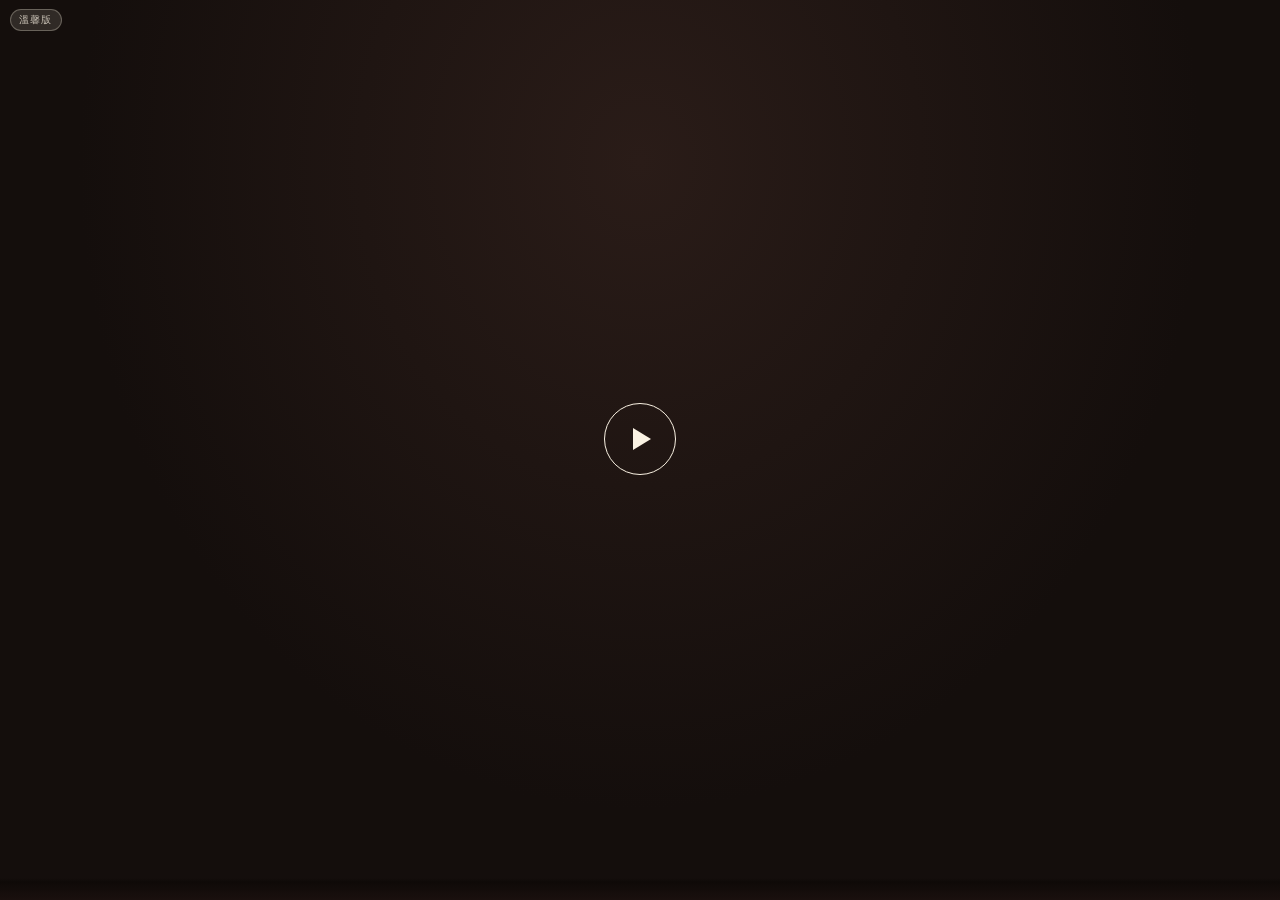
==== commit 0eaca455: "Polish cozy dialogue dock, angle-coherent vistas, and 我們 narration Move story text into a bottom spe" ====
--- a/index.html
+++ b/index.html
@@ -6,103 +6,92 @@
       name="viewport"
       content="width=device-width, initial-scale=1, viewport-fit=cover"
     />
-    <meta name="theme-color" content="#0b0610" />
+    <meta name="theme-color" content="#1a1210" />
     <meta name="apple-mobile-web-app-capable" content="yes" />
     <meta http-equiv="Cache-Control" content="no-cache, no-store, must-revalidate" />
-    <title>Ann Birthday Game 2026 · 完整版</title>
-    <link rel="stylesheet" href="style.css?v=20261122h" />
+    <title>Ann Birthday Game 2026</title>
+    <link rel="stylesheet" href="style.css?v=20261122m" />
   </head>
   <body>
     <main id="stage" class="stage" aria-live="polite">
-      <p class="build-stamp" aria-hidden="true">完整版 · 素材更新</p>
-      <div id="vista" class="vista-host" hidden aria-hidden="true"></div>
+      <p class="build-stamp" aria-hidden="true">溫馨版</p>
 
-      <button id="play" class="play" type="button" aria-label="播放" hidden>
-        <span class="play__ring" aria-hidden="true">
-          <span class="play__triangle"></span>
-        </span>
-      </button>
+      <section id="world" class="world">
+        <div id="vista" class="vista-host" hidden aria-hidden="true"></div>
 
-      <p id="line" class="line" hidden></p>
-      <p id="prompt" class="prompt" hidden></p>
-      <p id="dialogue" class="dialogue" hidden></p>
+        <div id="reel" class="reel" hidden aria-hidden="true">
+          <div id="reel-strip" class="reel__strip"></div>
+        </div>
 
-      <div id="reel" class="reel" hidden aria-hidden="true">
-        <div id="reel-strip" class="reel__strip"></div>
-      </div>
+        <div id="scene" class="scene" hidden aria-hidden="true">
+          <img id="scene-img" class="scene__img" alt="" draggable="false" />
+        </div>
 
-      <div id="scene" class="scene" hidden aria-hidden="true">
-        <img id="scene-img" class="scene__img" alt="" draggable="false" />
-      </div>
+        <button id="play" class="play" type="button" aria-label="播放" hidden>
+          <span class="play__ring" aria-hidden="true">
+            <span class="play__triangle"></span>
+          </span>
+        </button>
+      </section>
 
-      <!-- Text input (doll name etc.) -->
-      <form id="input-form" class="input-form" hidden>
-        <label id="input-label" class="input-form__label" for="input-field"></label>
-        <input
-          id="input-field"
-          class="input-form__field"
-          type="text"
-          maxlength="16"
-          autocomplete="off"
-          enterkeyhint="done"
-        />
-        <button id="input-submit" class="confirm" type="submit"></button>
-      </form>
+      <section id="dock" class="dock">
+        <div id="speech" class="speech" hidden>
+          <div class="speech__panel">
+            <p id="speech-kind" class="speech__kind"></p>
+            <p id="speech-text" class="speech__text"></p>
+            <span class="speech__caret" aria-hidden="true">▼</span>
+          </div>
+        </div>
 
-      <!-- Multi / single choice -->
-      <div id="chooser" class="chooser" hidden>
-        <p id="chooser-prompt" class="chooser__prompt"></p>
-        <div id="chooser-options" class="chooser__options"></div>
-        <button id="chooser-submit" class="confirm" type="button"></button>
-      </div>
+        <form id="input-form" class="panel-card input-form" hidden>
+          <label id="input-label" class="input-form__label" for="input-field"></label>
+          <input
+            id="input-field"
+            class="input-form__field"
+            type="text"
+            maxlength="16"
+            autocomplete="off"
+            enterkeyhint="done"
+          />
+          <button id="input-submit" class="confirm" type="submit"></button>
+        </form>
 
-      <div id="gate" class="gate" hidden>
-        <button id="confirm" class="confirm" type="button"></button>
-        <p id="gate-hint" class="gate__hint" hidden></p>
-      </div>
+        <div id="chooser" class="panel-card chooser" hidden>
+          <p id="chooser-prompt" class="chooser__prompt"></p>
+          <div id="chooser-options" class="chooser__options"></div>
+          <button id="chooser-submit" class="confirm" type="button"></button>
+        </div>
+
+        <div id="gate" class="panel-card gate" hidden>
+          <button id="confirm" class="confirm" type="button"></button>
+          <p id="gate-hint" class="gate__hint" hidden></p>
+        </div>
+      </section>
 
       <div id="heart-overlay" class="heart-overlay" hidden aria-hidden="true">
         <div class="heart-stage">
-          <svg
-            class="heart-svg"
-            viewBox="0 0 100 100"
-            role="img"
-            aria-label="愛心碎片"
-          >
-            <defs>
-              <clipPath id="heart-clip">
-                <path
-                  d="M50 88 C20 65 8 48 8 32 C8 18 18 10 30 10 C38 10 45 14 50 22 C55 14 62 10 70 10 C82 10 92 18 92 32 C92 48 80 65 50 88 Z"
-                />
-              </clipPath>
-            </defs>
-            <g clip-path="url(#heart-clip)">
-              <rect class="heart-q heart-q--1" x="0" y="0" width="50" height="50" />
-              <rect class="heart-q heart-q--2" x="50" y="0" width="50" height="50" />
-              <rect class="heart-q heart-q--3" x="0" y="50" width="50" height="50" />
-              <rect class="heart-q heart-q--4" x="50" y="50" width="50" height="50" />
-            </g>
-            <path
-              class="heart-outline"
-              d="M50 88 C20 65 8 48 8 32 C8 18 18 10 30 10 C38 10 45 14 50 22 C55 14 62 10 70 10 C82 10 92 18 92 32 C92 48 80 65 50 88 Z"
-              fill="none"
+          <div class="heart-board">
+            <img class="heart-q heart-q--1" data-piece="1" src="assets/art/icons/hearts/heart_shard_1.png" alt="" />
+            <img class="heart-q heart-q--2" data-piece="2" src="assets/art/icons/hearts/heart_shard_2.png" alt="" />
+            <img class="heart-q heart-q--3" data-piece="3" src="assets/art/icons/hearts/heart_shard_3.png" alt="" />
+            <img class="heart-q heart-q--4" data-piece="4" src="assets/art/icons/hearts/heart_shard_4.png" alt="" />
+            <img
+              id="heart-full"
+              class="heart-full"
+              src="assets/art/icons/hearts/heart_assembled.png"
+              alt=""
+              hidden
             />
-            <line class="heart-cut" x1="50" y1="10" x2="50" y2="88" />
-            <line class="heart-cut" x1="8" y1="50" x2="92" y2="50" />
-          </svg>
+          </div>
           <p id="heart-label" class="heart-label">1 / 4</p>
         </div>
       </div>
 
       <button id="tap" class="tap" type="button" aria-label="繼續" hidden></button>
-
-      <button id="mute" class="mute" type="button" aria-label="音樂開關" hidden>
-        ♪
-      </button>
-
+      <button id="mute" class="mute" type="button" aria-label="音樂開關" hidden>♪</button>
       <aside id="debug" class="debug" hidden></aside>
     </main>
 
-    <script type="module" src="js/main.js?v=20261122h"></script>
+    <script type="module" src="js/main.js?v=20261122m"></script>
   </body>
 </html>
--- a/style.css
+++ b/style.css
@@ -1,16 +1,19 @@
 :root {
   color-scheme: dark;
-  --bg: #0b0610;
-  --fg: #fff6f2;
-  --fg-soft: rgba(255, 246, 242, 0.72);
-  --play: #ffe8dc;
-  --accent: #ff8fab;
-  --accent-2: #ffd166;
-  --accent-dim: #5a3038;
-  --mint: #7bdff2;
-  --fade: 900ms;
-  --font: "Songti TC", "Noto Serif TC", "Source Han Serif TC", "PingFang TC",
-    "Hiragino Mincho ProN", "Times New Roman", serif;
+  --bg: #140e0c;
+  --cream: #faf2e3;
+  --ink: #3a2a22;
+  --ink-soft: #6a5348;
+  --accent: #e8899a;
+  --accent-deep: #b85a6a;
+  --panel: #fff8ef;
+  --panel-edge: #c4a484;
+  --wood: #8b5e3c;
+  --fade: 420ms;
+  --font-ui: "Songti TC", "Noto Serif TC", "Source Han Serif TC", "PingFang TC",
+    "Hiragino Mincho ProN", serif;
+  --font-pixel: ui-rounded, "Hiragino Maru Gothic ProN", "PingFang TC",
+    system-ui, sans-serif;
 }
 
 *,
@@ -23,9 +26,9 @@
 body {
   margin: 0;
   height: 100%;
-  background: radial-gradient(ellipse at 50% 0%, #1a1020 0%, var(--bg) 55%);
-  color: var(--fg);
-  font-family: var(--font);
+  background: radial-gradient(ellipse at 50% 18%, #2a1c18 0%, var(--bg) 62%);
+  color: var(--cream);
+  font-family: var(--font-ui);
   -webkit-font-smoothing: antialiased;
   overflow: hidden;
   touch-action: manipulation;
@@ -35,19 +38,44 @@
 
 .stage {
   position: relative;
+  display: flex;
+  flex-direction: column;
   width: 100%;
   height: 100%;
   min-height: 100dvh;
   overflow: hidden;
 }
 
-/* —— Vista host —— */
+.build-stamp {
+  position: absolute;
+  left: 0.65rem;
+  top: max(0.55rem, env(safe-area-inset-top));
+  z-index: 20;
+  margin: 0;
+  padding: 0.2rem 0.5rem;
+  border-radius: 999px;
+  background: rgba(250, 242, 227, 0.12);
+  border: 1px solid rgba(250, 242, 227, 0.28);
+  color: rgba(250, 242, 227, 0.75);
+  font-family: var(--font-pixel);
+  font-size: 0.65rem;
+  letter-spacing: 0.1em;
+  pointer-events: none;
+}
+
+.world {
+  position: relative;
+  flex: 1 1 auto;
+  min-height: 0;
+  overflow: hidden;
+}
+
 .vista-host {
   position: absolute;
   inset: 0;
   z-index: 1;
   opacity: 0;
-  transition: opacity 700ms ease;
+  transition: opacity 500ms ease;
   pointer-events: none;
 }
 
@@ -62,108 +90,165 @@
   overflow: hidden;
 }
 
-.vista-caption,
-.vista-hint {
-  position: absolute;
-  left: 50%;
-  bottom: 18%;
+.vista--map {
+  background: #0c0908;
+  display: grid;
+  place-items: center;
+}
+
+.map-frame {
+  position: relative;
+  width: min(100%, 720px);
+  height: 100%;
+  max-height: 100%;
+  overflow: hidden;
+}
+
+.map-bg {
+  width: 100%;
+  height: 100%;
+  object-fit: cover;
+  object-position: center 42%;
+  image-rendering: pixelated;
+  image-rendering: crisp-edges;
+}
+
+.map-dim {
+  position: absolute;
+  inset: 0;
+  background: linear-gradient(
+    180deg,
+    rgba(0, 0, 0, 0.1) 0%,
+    transparent 32%,
+    rgba(0, 0, 0, 0.38) 100%
+  );
+  pointer-events: none;
+}
+
+.map-actors {
+  position: absolute;
+  inset: 0;
+  pointer-events: none;
+}
+
+.actor,
+.prop {
+  position: absolute;
+  width: calc(52px * var(--scale, 1));
+  height: auto;
   transform: translateX(-50%);
-  margin: 0;
-  width: min(88vw, 22rem);
-  text-align: center;
-  font-size: 0.95rem;
-  letter-spacing: 0.06em;
-  color: var(--fg);
-  text-shadow: 0 2px 12px rgba(0, 0, 0, 0.65);
-  pointer-events: none;
-}
-
-.vista-hint {
-  bottom: 12%;
-  font-size: 0.8rem;
-  color: var(--fg-soft);
-}
-
-.chibi {
-  display: inline-grid;
-  place-items: center;
-  width: 2.4rem;
-  height: 2.4rem;
-  border-radius: 50%;
-  font-size: 1.1rem;
-  background: rgba(255, 255, 255, 0.15);
-  border: 1.5px solid rgba(255, 255, 255, 0.35);
-}
-
-.chibi.girl {
-  background: rgba(255, 143, 171, 0.35);
-}
-
-.chibi.boy {
-  background: rgba(123, 223, 242, 0.28);
-}
-
-.couple-pair {
-  position: absolute;
-  left: 50%;
-  bottom: 28%;
-  display: flex;
-  gap: 0.6rem;
-  transform: translateX(-50%);
-}
-
-.couple-pair--front {
-  bottom: 22%;
-}
-
-.couple-pair--seat {
-  bottom: 30%;
-}
-
-.bounce-walk {
-  animation: walk-bob 0.55s ease-in-out infinite alternate;
-}
-
-.bounce-soft {
-  animation: soft-bounce 1.6s ease-in-out infinite;
-}
-
-.float-soft {
-  animation: floaty 3s ease-in-out infinite;
-}
-
-@keyframes walk-bob {
+  image-rendering: pixelated;
+  image-rendering: crisp-edges;
+  filter: drop-shadow(0 2px 0 rgba(0, 0, 0, 0.35));
+}
+
+.actor.npc {
+  width: calc(44px * var(--scale, 1));
+  opacity: 0.95;
+}
+
+.actor.hero--together {
+  width: calc(88px * var(--scale, 1));
+}
+
+.actor.face-left {
+  transform: translateX(-50%) scaleX(-1);
+}
+
+.hero--happy {
+  animation: happy-bob 0.75s ease-in-out infinite alternate;
+}
+
+@keyframes happy-bob {
   from {
-    transform: translateY(0);
+    transform: translateX(-50%) translateY(0);
   }
   to {
-    transform: translateY(-6px);
-  }
-}
-
-@keyframes soft-bounce {
-  0%,
-  100% {
-    transform: translate(-50%, 0);
-  }
-  50% {
-    transform: translate(-50%, -10px);
-  }
-}
-
-@keyframes floaty {
+    transform: translateX(-50%) translateY(-5px);
+  }
+}
+
+.prop--plush,
+.prop--gift,
+.prop--float,
+.prop--flower {
+  width: calc(36px * var(--scale, 1));
+  animation: prop-float 2.4s ease-in-out infinite;
+}
+
+@keyframes prop-float {
   0%,
   100% {
     transform: translateX(-50%) translateY(0);
   }
   50% {
-    transform: translateX(-50%) translateY(-8px);
-  }
-}
-
-/* sparkle */
+    transform: translateX(-50%) translateY(-6px);
+  }
+}
+
+.map-tag {
+  position: absolute;
+  left: 50%;
+  bottom: 6%;
+  transform: translateX(-50%);
+  margin: 0;
+  padding: 0.25rem 0.7rem;
+  border-radius: 999px;
+  background: rgba(20, 12, 10, 0.55);
+  color: var(--cream);
+  font-family: var(--font-pixel);
+  font-size: 0.78rem;
+  letter-spacing: 0.08em;
+}
+
+.bbq-toys {
+  position: absolute;
+  left: 50%;
+  bottom: 4%;
+  transform: translateX(-50%);
+  display: flex;
+  gap: 0.55rem;
+  pointer-events: auto;
+  z-index: 2;
+}
+
+.meat {
+  width: 2.6rem;
+  height: 2.6rem;
+  padding: 0.25rem;
+  border: 2px solid var(--panel-edge);
+  border-radius: 10px;
+  background: rgba(250, 242, 227, 0.92);
+  cursor: pointer;
+}
+
+.meat img {
+  width: 100%;
+  height: 100%;
+  object-fit: contain;
+  image-rendering: pixelated;
+}
+
+.meat.is-seared {
+  filter: saturate(1.3) brightness(0.9);
+  transform: rotate(-6deg) scale(1.05);
+}
+
+.vista--yakiniku.is-sizzling .map-dim {
+  background: rgba(255, 120, 40, 0.14);
+}
+
 .vista--sparkle {
-  background: radial-gradient(circle at 50% 40%, #2a1830, transparent 60%);
+  background: radial-gradient(circle at 50% 40%, #2a1830, #10080e 70%);
+  display: grid;
+  place-items: center;
+}
+
+.spark-nfc {
+  width: 72px;
+  image-rendering: pixelated;
+  animation: soft-bounce 1.8s ease-in-out infinite;
+  filter: drop-shadow(0 0 12px rgba(255, 200, 120, 0.35));
 }
 
 .spark {
@@ -171,28 +256,26 @@
   width: 6px;
   height: 6px;
   border-radius: 50%;
-  background: var(--accent-2);
-  opacity: 0.7;
+  background: #ffd166;
   animation: twinkle 2.4s ease-in-out infinite;
 }
-
 .spark--1 {
-  left: 20%;
+  left: 22%;
   top: 30%;
 }
 .spark--2 {
   left: 70%;
-  top: 25%;
+  top: 26%;
   animation-delay: 0.4s;
 }
 .spark--3 {
   left: 40%;
-  top: 55%;
+  top: 58%;
   animation-delay: 0.9s;
 }
 .spark--4 {
-  left: 80%;
-  top: 60%;
+  left: 78%;
+  top: 62%;
   animation-delay: 1.3s;
 }
 
@@ -208,372 +291,23 @@
   }
 }
 
-/* mall */
-.vista--mall {
-  background: linear-gradient(180deg, #6ec6ff 0%, #c9e9ff 45%, #f6d7a8 100%);
-}
-
-.mall-sky {
-  position: absolute;
-  inset: 0 0 40% 0;
-}
-
-.mall-building {
-  position: absolute;
-  left: 50%;
-  bottom: 22%;
-  width: min(70vw, 260px);
-  height: 38vh;
-  transform: translateX(-50%);
-  background: linear-gradient(180deg, #f4f7fb, #c5d0dc);
-  border-radius: 8px 8px 0 0;
-  box-shadow: 0 10px 30px rgba(0, 0, 0, 0.18);
-  animation: building-in 2.8s ease-out both;
-}
-
-.mall-sign {
-  position: absolute;
-  top: 12%;
-  left: 50%;
-  transform: translateX(-50%);
-  font-family: ui-sans-serif, system-ui, sans-serif;
-  font-weight: 800;
-  letter-spacing: 0.12em;
-  font-size: 0.85rem;
-  color: #2b3a4a;
-}
-
-.mall-windows {
-  position: absolute;
-  inset: 28% 12% 10%;
-  background: repeating-linear-gradient(
-      90deg,
-      #9ec9ef 0 18%,
-      transparent 18% 22%
-    ),
-    repeating-linear-gradient(0deg, #9ec9ef 0 22%, transparent 22% 28%);
-  opacity: 0.85;
-}
-
-.mall-girl {
-  position: absolute;
-  left: 18%;
-  bottom: 20%;
-  font-size: 1.8rem;
-  filter: drop-shadow(0 4px 0 rgba(0, 0, 0, 0.15));
-  animation: girl-run 3.2s ease-in-out infinite alternate;
-}
-
-.mall-ground {
-  position: absolute;
-  left: 0;
-  right: 0;
-  bottom: 0;
-  height: 20%;
-  background: #8f8a82;
-}
-
-@keyframes building-in {
-  from {
-    transform: translateX(-50%) scale(0.55) translateY(18%);
-    opacity: 0.4;
-  }
-  to {
-    transform: translateX(-50%) scale(1) translateY(0);
-    opacity: 1;
-  }
-}
-
-@keyframes girl-run {
-  from {
-    left: 12%;
-  }
-  to {
-    left: 42%;
-  }
-}
-
-/* dolls / shop */
-.vista--dolls,
-.vista--shop {
-  background: radial-gradient(circle at 50% 30%, #3a2030, #120810 70%);
-}
-
-.shop-shelf {
-  position: absolute;
-  left: 8%;
-  right: 8%;
-  top: 18%;
-  height: 8px;
-  background: #6b4a3a;
-  box-shadow: 0 18px 0 #6b4a3a, 0 36px 0 #6b4a3a;
-  opacity: 0.55;
-}
-
-.doll-crowd .blob {
-  position: absolute;
-  font-size: 1.4rem;
-  animation: orbit 4s linear infinite;
-}
-
-.blob.b1 {
-  left: 20%;
-  top: 28%;
-}
-.blob.b2 {
-  left: 70%;
-  top: 24%;
-  animation-delay: -0.7s;
-}
-.blob.b3 {
-  left: 30%;
-  top: 48%;
-  animation-delay: -1.4s;
-}
-.blob.b4 {
-  left: 65%;
-  top: 50%;
-  animation-delay: -2.1s;
-}
-.blob.b5 {
-  left: 48%;
-  top: 34%;
-  animation-delay: -2.8s;
-}
-
-@keyframes orbit {
-  0% {
-    transform: translateY(0) rotate(0deg);
-  }
-  50% {
-    transform: translateY(-12px) rotate(8deg);
-  }
-  100% {
-    transform: translateY(0) rotate(0deg);
-  }
-}
-
-.bags {
-  position: absolute;
-  left: 50%;
-  top: 22%;
-  font-size: 3rem;
-  transform: translateX(-50%);
-}
-
-.gift-rain {
-  position: absolute;
-  inset: 30% 8% 35%;
-  display: flex;
-  flex-wrap: wrap;
-  gap: 0.5rem;
-  justify-content: center;
-  align-content: center;
-}
-
-.gift-chip {
-  padding: 0.35rem 0.7rem;
-  border-radius: 999px;
-  background: rgba(255, 255, 255, 0.12);
-  border: 1px solid rgba(255, 255, 255, 0.28);
-  font-size: 0.78rem;
-  letter-spacing: 0.04em;
-  animation: chip-in 0.6s ease both;
-}
-
-.gift-chip.g1 {
-  animation-delay: 0.1s;
-}
-.gift-chip.g2 {
-  animation-delay: 0.2s;
-}
-.gift-chip.g3 {
-  animation-delay: 0.3s;
-}
-.gift-chip.g4 {
-  animation-delay: 0.4s;
-}
-
-@keyframes chip-in {
-  from {
-    opacity: 0;
-    transform: translateY(12px) scale(0.9);
-  }
-  to {
-    opacity: 1;
-    transform: none;
-  }
-}
-
-/* BBQ */
-.vista--bbq {
-  background: linear-gradient(180deg, #2a1510 0%, #120806 60%, #1a0c08 100%);
-}
-
-.bbq-lamp {
-  position: absolute;
-  top: 8%;
-  left: 50%;
-  width: 90px;
-  height: 40px;
-  transform: translateX(-50%);
-  background: radial-gradient(circle, rgba(255, 200, 120, 0.55), transparent 70%);
-  filter: blur(4px);
-  animation: lamp-pulse 2s ease-in-out infinite;
-}
-
-.bbq-table {
-  position: absolute;
-  left: 50%;
-  top: 38%;
-  width: min(78vw, 280px);
-  height: 120px;
-  transform: translateX(-50%);
-  background: #3a2418;
-  border-radius: 16px;
-  border: 2px solid #5a3a28;
-  display: flex;
-  align-items: center;
-  justify-content: space-evenly;
-}
-
-.grill-glow {
-  position: absolute;
-  inset: 40% 10% 10%;
-  background: radial-gradient(ellipse, rgba(255, 100, 40, 0.35), transparent 70%);
-  pointer-events: none;
-}
-
-.meat {
-  position: relative;
-  z-index: 1;
-  width: 3.2rem;
-  height: 3.2rem;
-  border: 0;
-  border-radius: 50%;
-  background: rgba(0, 0, 0, 0.25);
-  font-size: 1.6rem;
-  cursor: pointer;
-  transition: transform 0.2s ease, filter 0.3s ease;
-  -webkit-tap-highlight-color: transparent;
-  pointer-events: auto;
-}
-
-.meat.is-seared {
-  filter: saturate(1.4) brightness(0.85);
-  transform: scale(1.08) rotate(-8deg);
-}
-
-.vista--bbq.is-sizzling .grill-glow {
-  animation: sizzle 0.4s ease;
-}
-
-@keyframes lamp-pulse {
+@keyframes soft-bounce {
   0%,
   100% {
-    opacity: 0.7;
+    transform: translateY(0);
   }
   50% {
-    opacity: 1;
-  }
-}
-
-@keyframes sizzle {
-  0%,
-  100% {
-    opacity: 0.5;
-  }
-  50% {
-    opacity: 1;
-    transform: scale(1.15);
-  }
-}
-
-/* stairs */
-.vista--stairs {
-  background: linear-gradient(180deg, #f0b27a 0%, #c97b63 40%, #5c3d4a 100%);
-}
-
-.stairs-steps {
-  position: absolute;
-  left: 50%;
-  bottom: 12%;
-  width: min(88vw, 320px);
-  transform: translateX(-50%);
-}
-
-.stairs-steps i {
-  display: block;
-  height: 18px;
-  margin: 0 auto 6px;
-  background: rgba(255, 255, 255, 0.22);
-  border-radius: 4px;
-}
-
-.stairs-steps i:nth-child(1) {
-  width: 55%;
-}
-.stairs-steps i:nth-child(2) {
-  width: 65%;
-}
-.stairs-steps i:nth-child(3) {
-  width: 75%;
-}
-.stairs-steps i:nth-child(4) {
-  width: 85%;
-}
-.stairs-steps i:nth-child(5) {
-  width: 95%;
-}
-
-.stairs-couple {
-  position: absolute;
-  left: 50%;
-  bottom: 34%;
-  display: flex;
-  gap: 0.5rem;
-}
-
-.petal {
-  position: absolute;
-  width: 10px;
-  height: 14px;
-  background: #ffb7c5;
-  border-radius: 50% 50% 50% 0;
-  opacity: 0.75;
-  animation: petal-fall 5s linear infinite;
-}
-
-.petal.p1 {
-  left: 20%;
-  top: -5%;
-}
-.petal.p2 {
-  left: 55%;
-  top: -10%;
-  animation-delay: 1.5s;
-}
-.petal.p3 {
-  left: 78%;
-  top: -8%;
-  animation-delay: 3s;
-}
-
-@keyframes petal-fall {
-  to {
-    transform: translateY(110vh) rotate(240deg);
-    opacity: 0.2;
-  }
-}
-
-/* future room */
+    transform: translateY(-8px);
+  }
+}
+
 .vista--future {
   background: linear-gradient(180deg, #1e2433 0%, #12141c 100%);
 }
 
 .room-wall {
   position: absolute;
-  inset: 10% 8% 18%;
+  inset: 12% 10% 22%;
   border: 1px solid rgba(255, 255, 255, 0.08);
   background: #252a38;
   border-radius: 12px;
@@ -583,29 +317,28 @@
   position: absolute;
   top: 18%;
   right: 16%;
-  width: 22%;
-  height: 18%;
+  width: 20%;
+  height: 16%;
   background: linear-gradient(180deg, #7eb6ff, #f7d9a8);
   border-radius: 4px;
-  opacity: 0.85;
-}
-
-.future-heart {
+}
+
+.future-heart-img {
   position: absolute;
   left: 50%;
-  top: 42%;
+  top: 40%;
+  width: 96px;
   transform: translate(-50%, -50%);
-  font-size: 5rem;
-  color: var(--accent);
-  filter: drop-shadow(0 0 18px rgba(255, 143, 171, 0.45));
+  image-rendering: pixelated;
   transition: transform 0.7s ease, opacity 0.7s ease;
-}
-
-.future-heart.is-complete {
+  filter: drop-shadow(0 0 16px rgba(232, 160, 176, 0.45));
+}
+
+.future-heart-img.is-complete {
   animation: heart-beat 0.8s ease-in-out 2;
 }
 
-.future-heart.is-shrink {
+.future-heart-img.is-shrink {
   transform: translate(-50%, -50%) scale(0.2);
   opacity: 0;
 }
@@ -613,36 +346,37 @@
 .future-cake {
   position: absolute;
   left: 50%;
-  top: 48%;
+  top: 46%;
   transform: translate(-50%, -50%);
   text-align: center;
 }
 
+.future-cake img {
+  width: 88px;
+  image-rendering: pixelated;
+}
+
+.future-cake .future-kid {
+  display: block;
+  width: 64px;
+  margin: -0.4rem auto 0;
+}
+
 .future-cake.is-pop {
   animation: cake-pop 0.7s ease both;
 }
 
-.cake-body {
-  font-size: 3.4rem;
-  display: block;
-}
-
-.cake-kid {
-  font-size: 2rem;
-  display: block;
-  margin-top: -0.4rem;
-}
-
 .future-mom {
   position: absolute;
-  right: 18%;
-  bottom: 22%;
-  font-size: 2.6rem;
+  right: 16%;
+  bottom: 18%;
+  width: 72px;
+  image-rendering: pixelated;
   transition: transform 1.2s ease, opacity 1.2s ease;
 }
 
 .future-mom.is-leaving {
-  transform: translateX(40vw);
+  transform: translateX(45vw);
   opacity: 0;
 }
 
@@ -652,7 +386,7 @@
     transform: translate(-50%, -50%) scale(1);
   }
   50% {
-    transform: translate(-50%, -50%) scale(1.12);
+    transform: translate(-50%, -50%) scale(1.1);
   }
 }
 
@@ -667,7 +401,6 @@
   }
 }
 
-/* epilogue */
 .vista--epi {
   background: radial-gradient(circle at 50% 40%, #3a2a20, #100c0a 70%);
 }
@@ -685,20 +418,20 @@
   opacity: 0;
 }
 
-.party-folk {
-  font-size: 2.4rem;
-  letter-spacing: 0.2em;
-  animation: party-bob 1.8s ease-in-out infinite;
-}
-
-@keyframes party-bob {
-  0%,
-  100% {
-    transform: translateY(0);
-  }
-  50% {
-    transform: translateY(-10px);
-  }
+.party-cast {
+  display: flex;
+  align-items: flex-end;
+  gap: 0.4rem;
+}
+
+.party-cast img {
+  width: 72px;
+  image-rendering: pixelated;
+}
+
+.party-cake {
+  width: 64px !important;
+  margin-bottom: 0.4rem;
 }
 
 .epi-present {
@@ -715,60 +448,57 @@
 .present-hug {
   position: absolute;
   left: 50%;
-  top: 38%;
-  display: flex;
-  gap: 0.5rem;
+  top: 36%;
+  width: min(46vw, 160px);
   transform: translateX(-50%);
+  image-rendering: pixelated;
 }
 
 .phone-back {
   position: absolute;
   left: 50%;
-  bottom: 18%;
+  bottom: 14%;
   width: 88px;
-  height: 150px;
+  padding: 0.6rem 0.4rem 0.8rem;
   transform: translateX(-50%);
   border-radius: 14px;
   background: #1a1a1c;
   border: 2px solid #3a3a40;
-  display: grid;
-  place-items: center;
-  transition: transform 1.2s ease;
+  text-align: center;
+  transition: transform 1.1s ease;
+}
+
+.phone-back img {
+  width: 48px;
+  image-rendering: pixelated;
 }
 
 .phone-back.is-zoom {
-  transform: translateX(-50%) scale(2.1) translateY(-20%);
-}
-
-.apple-mark {
-  font-size: 1.8rem;
-  color: #eee;
-  font-family: ui-sans-serif, system-ui, sans-serif;
+  transform: translateX(-50%) scale(1.85) translateY(-18%);
 }
 
 .phone-label {
-  position: absolute;
-  bottom: 10px;
+  display: block;
+  margin-top: 0.25rem;
+  font-family: var(--font-pixel);
   font-size: 0.55rem;
-  letter-spacing: 0.04em;
   color: #aaa;
-  font-family: ui-sans-serif, system-ui, sans-serif;
 }
 
 .voucher {
   position: absolute;
   left: 50%;
-  top: 18%;
+  top: 14%;
   transform: translateX(-50%);
   width: min(80vw, 260px);
-  padding: 1rem 1.1rem;
+  padding: 1rem;
   border-radius: 12px;
   background: linear-gradient(135deg, #222, #3a3a42);
   border: 1px solid rgba(255, 255, 255, 0.25);
   text-align: center;
   opacity: 0;
   transition: opacity 0.8s ease;
-  font-family: ui-sans-serif, system-ui, sans-serif;
+  font-family: var(--font-pixel);
 }
 
 .voucher.is-in {
@@ -776,17 +506,15 @@
 }
 
 .voucher p {
-  margin: 0 0 0.4rem;
-  letter-spacing: 0.14em;
-  color: var(--accent-2);
+  margin: 0 0 0.35rem;
+  color: #ffd166;
+  letter-spacing: 0.12em;
 }
 
 .voucher small {
-  color: var(--fg-soft);
-  letter-spacing: 0.04em;
-}
-
-/* beach card */
+  color: rgba(255, 255, 255, 0.7);
+}
+
 .vista--beach {
   background: linear-gradient(180deg, #5ec8ff 0%, #9ad9ff 35%, #f2d7a4 36%, #e8c78a 100%);
 }
@@ -800,7 +528,6 @@
   border-radius: 50%;
   animation: wave-move 3s ease-in-out infinite;
 }
-
 .wave.w1 {
   top: 22%;
 }
@@ -820,20 +547,17 @@
 .card-lines {
   margin: 0;
   text-align: left;
-  font-family: ui-sans-serif, system-ui, sans-serif;
+  font-family: var(--font-pixel);
   font-weight: 700;
-  font-size: clamp(1.2rem, 5vw, 1.7rem);
+  font-size: clamp(1.15rem, 5vw, 1.6rem);
   line-height: 1.35;
-  letter-spacing: 0.06em;
   color: #3a2a18;
-  text-shadow: 0 1px 0 rgba(255, 255, 255, 0.35);
 }
 
 .card-lines span {
   display: block;
-  margin-top: 0.5rem;
+  margin-top: 0.45rem;
   font-size: 0.75em;
-  font-weight: 600;
 }
 
 @keyframes wave-move {
@@ -846,19 +570,6 @@
   }
 }
 
-.reel__vista {
-  position: relative;
-  width: 100%;
-  height: min(70vh, 420px);
-  flex: 0 0 auto;
-}
-
-.reel__vista .vista {
-  position: absolute;
-  inset: 0;
-}
-
-/* —— Play —— */
 .play {
   position: absolute;
   left: 50%;
@@ -873,17 +584,10 @@
   cursor: pointer;
   opacity: 0;
   transition: opacity var(--fade) ease;
-  -webkit-tap-highlight-color: transparent;
 }
 
 .play.is-visible {
   opacity: 1;
-}
-
-.play:focus-visible {
-  outline: 2px solid rgba(255, 255, 255, 0.55);
-  outline-offset: 6px;
-  border-radius: 999px;
 }
 
 .play__ring {
@@ -891,7 +595,7 @@
   place-items: center;
   width: 100%;
   height: 100%;
-  border: 1.5px solid var(--play);
+  border: 1.5px solid var(--cream);
   border-radius: 50%;
   animation: play-breathe 2.8s ease-in-out infinite;
 }
@@ -902,64 +606,17 @@
   margin-left: 3px;
   border-top: 11px solid transparent;
   border-bottom: 11px solid transparent;
-  border-left: 18px solid var(--play);
+  border-left: 18px solid var(--cream);
 }
 
 @keyframes play-breathe {
   0%,
   100% {
     transform: scale(1);
-    opacity: 1;
   }
   50% {
-    transform: scale(1.04);
-    opacity: 0.85;
-  }
-}
-
-.line,
-.prompt,
-.dialogue {
-  position: absolute;
-  left: 50%;
-  top: 50%;
-  z-index: 6;
-  width: min(88vw, 28rem);
-  margin: 0;
-  transform: translate(-50%, -50%);
-  text-align: center;
-  font-size: clamp(0.95rem, 3.6vw, 1.15rem);
-  font-weight: 400;
-  letter-spacing: 0.04em;
-  line-height: 1.7;
-  white-space: pre-wrap;
-  opacity: 0;
-  transition: opacity var(--fade) ease;
-  pointer-events: none;
-  text-shadow: 0 1px 14px rgba(0, 0, 0, 0.75), 0 0 2px rgba(0, 0, 0, 0.9);
-}
-
-.line.is-visible,
-.prompt.is-visible,
-.dialogue.is-visible {
-  opacity: 1;
-}
-
-.prompt {
-  top: 50%;
-  font-size: clamp(1.05rem, 4vw, 1.35rem);
-  letter-spacing: 0.08em;
-  color: #f3c4ce;
-}
-
-.prompt::before {
-  content: "「";
-  opacity: 0.45;
-}
-
-.prompt::after {
-  content: "」";
-  opacity: 0.45;
+    transform: scale(1.05);
+  }
 }
 
 .reel {
@@ -968,28 +625,55 @@
   z-index: 3;
   overflow: hidden;
   opacity: 0;
-  transition: opacity 1200ms ease;
+  transition: opacity 700ms ease;
 }
 
 .reel.is-visible {
   opacity: 1;
 }
 
+.reel--fade {
+  background: var(--cream);
+  display: grid;
+  place-items: center;
+}
+
 .reel__strip {
-  display: flex;
-  flex-direction: column;
   width: 100%;
-  will-change: transform;
-  transform: translate3d(0, 0, 0);
-}
-
-.reel__strip img {
-  display: block;
+  height: 100%;
+}
+
+.reel__fade-stage {
+  position: relative;
+  width: min(100%, 560px);
+  height: min(70%, 420px);
+  margin: 0 auto;
+}
+
+.reel__slide {
+  position: absolute;
+  inset: 0;
+  opacity: 0;
+  transition: opacity 700ms ease;
+  display: grid;
+  place-items: center;
+}
+
+.reel__slide.is-on {
+  opacity: 1;
+}
+
+.reel__slide img {
   width: 100%;
-  height: auto;
-  image-rendering: pixelated;
-  image-rendering: crisp-edges;
-  pointer-events: none;
+  height: 100%;
+  object-fit: contain;
+  image-rendering: pixelated;
+}
+
+.reel__slide .vista {
+  position: relative;
+  width: 100%;
+  height: 100%;
 }
 
 .scene {
@@ -998,83 +682,145 @@
   z-index: 2;
   display: grid;
   place-items: center;
-  overflow: hidden;
-  background: radial-gradient(ellipse at 50% 60%, #1a1214 0%, #000 70%);
-  opacity: 0;
-  transition: opacity 900ms ease;
+  opacity: 0;
+  transition: opacity 700ms ease;
 }
 
 .scene.is-visible {
   opacity: 1;
 }
 
-.scene--dim::after {
-  content: "";
-  position: absolute;
-  inset: 0;
-  background: rgba(0, 0, 0, 0.35);
-  pointer-events: none;
-}
-
 .scene__img {
-  display: block;
   max-width: min(92vw, 420px);
-  max-height: 78dvh;
-  width: auto;
-  height: auto;
-  object-fit: contain;
-  image-rendering: pixelated;
-  image-rendering: crisp-edges;
-  transform-origin: center 70%;
-  pointer-events: none;
-  transition: opacity 900ms ease;
-}
-
-/* forms */
+  max-height: 70%;
+  image-rendering: pixelated;
+}
+
+.dock {
+  position: relative;
+  z-index: 8;
+  flex: 0 0 auto;
+  padding: 0.55rem 0.75rem calc(0.85rem + env(safe-area-inset-bottom));
+  background: linear-gradient(180deg, transparent, rgba(10, 6, 4, 0.55) 18%, #1a100e 100%);
+}
+
+.speech {
+  opacity: 0;
+  transition: opacity 320ms ease;
+}
+
+.speech.is-visible {
+  opacity: 1;
+}
+
+.speech__panel {
+  position: relative;
+  margin: 0 auto;
+  width: min(100%, 34rem);
+  min-height: 6.6rem;
+  padding: 0.85rem 1rem 1.15rem;
+  border: 3px solid var(--wood);
+  border-radius: 14px;
+  background: linear-gradient(180deg, #fffaf2 0%, var(--panel) 100%);
+  box-shadow:
+    0 0 0 2px #f3e2c8 inset,
+    0 8px 18px rgba(0, 0, 0, 0.35);
+  color: var(--ink);
+}
+
+.speech__kind {
+  margin: 0 0 0.35rem;
+  font-family: var(--font-pixel);
+  font-size: 0.72rem;
+  letter-spacing: 0.16em;
+  color: var(--accent-deep);
+}
+
+.speech[data-kind="提示"] .speech__kind {
+  color: #9a6b2f;
+}
+
+.speech[data-kind="低語"] .speech__kind {
+  color: #5a6a8a;
+}
+
+.speech__text {
+  margin: 0;
+  font-size: clamp(0.95rem, 3.5vw, 1.08rem);
+  line-height: 1.65;
+  letter-spacing: 0.03em;
+  white-space: pre-wrap;
+}
+
+.speech__caret {
+  position: absolute;
+  right: 0.85rem;
+  bottom: 0.45rem;
+  font-size: 0.7rem;
+  color: var(--ink-soft);
+  opacity: 0;
+}
+
+.speech.is-waiting .speech__caret {
+  opacity: 0.7;
+  animation: caret-blink 1s steps(1) infinite;
+}
+
+@keyframes caret-blink {
+  0%,
+  49% {
+    opacity: 0.75;
+  }
+  50%,
+  100% {
+    opacity: 0.15;
+  }
+}
+
+.panel-card {
+  margin: 0.45rem auto 0;
+  width: min(100%, 34rem);
+  padding: 0.85rem;
+  border: 3px solid var(--wood);
+  border-radius: 14px;
+  background: var(--panel);
+  color: var(--ink);
+  opacity: 0;
+  transition: opacity 320ms ease;
+}
+
+.panel-card.is-visible {
+  opacity: 1;
+}
+
 .input-form,
 .chooser,
 .gate {
-  position: absolute;
-  left: 50%;
-  bottom: max(12vh, calc(env(safe-area-inset-bottom) + 2.5rem));
-  z-index: 8;
   display: flex;
   flex-direction: column;
   align-items: center;
-  gap: 0.75rem;
-  width: min(88vw, 22rem);
-  transform: translateX(-50%);
-  opacity: 0;
-  transition: opacity 700ms ease;
-}
-
-.input-form.is-visible,
-.chooser.is-visible,
-.gate.is-visible {
-  opacity: 1;
+  gap: 0.65rem;
 }
 
 .input-form__label,
-.chooser__prompt {
+.chooser__prompt,
+.gate__hint {
   margin: 0;
   text-align: center;
-  font-size: 0.95rem;
-  letter-spacing: 0.06em;
-  color: var(--fg-soft);
+  font-size: 0.9rem;
+  color: var(--ink-soft);
 }
 
 .input-form__field {
   width: 100%;
-  padding: 0.85rem 1rem;
-  border: 1px solid rgba(255, 255, 255, 0.35);
-  border-radius: 12px;
-  background: rgba(0, 0, 0, 0.35);
-  color: var(--fg);
+  padding: 0.75rem 0.9rem;
+  border: 2px solid var(--panel-edge);
+  border-radius: 10px;
+  background: #fff;
+  color: var(--ink);
   font-family: inherit;
   font-size: 1.05rem;
   text-align: center;
-  letter-spacing: 0.08em;
-  outline: none;
 }
 
 .input-form__field.is-shake {
@@ -1097,62 +843,51 @@
 .chooser__options {
   display: flex;
   flex-wrap: wrap;
-  gap: 0.5rem;
+  gap: 0.45rem;
   justify-content: center;
   width: 100%;
 }
 
 .chip {
-  padding: 0.55rem 0.9rem;
+  padding: 0.5rem 0.85rem;
   border-radius: 999px;
-  border: 1px solid rgba(255, 255, 255, 0.35);
-  background: rgba(255, 255, 255, 0.06);
-  color: var(--fg);
+  border: 2px solid var(--panel-edge);
+  background: #fff;
+  color: var(--ink);
   font-family: inherit;
-  font-size: 0.88rem;
-  letter-spacing: 0.04em;
+  font-size: 0.86rem;
   cursor: pointer;
-  -webkit-tap-highlight-color: transparent;
 }
 
 .chip.is-on {
-  background: rgba(255, 143, 171, 0.28);
-  border-color: var(--accent);
-  color: #fff;
+  background: rgba(232, 137, 154, 0.25);
+  border-color: var(--accent-deep);
+}
+
+.chip--exclusive {
+  border-style: dashed;
 }
 
 .confirm {
-  min-width: 10.5rem;
-  padding: 0.85rem 1.6rem;
-  border: 1px solid rgba(255, 255, 255, 0.55);
+  min-width: 10rem;
+  padding: 0.75rem 1.4rem;
+  border: 2px solid var(--wood);
   border-radius: 999px;
-  background: rgba(255, 255, 255, 0.06);
-  color: var(--fg);
+  background: linear-gradient(180deg, #fff 0%, #f3e4d0 100%);
+  color: var(--ink);
   font-family: inherit;
-  font-size: 1rem;
-  letter-spacing: 0.12em;
+  font-size: 0.98rem;
+  letter-spacing: 0.1em;
   cursor: pointer;
-  -webkit-tap-highlight-color: transparent;
-  transition: background 200ms ease, opacity 200ms ease, border-color 200ms ease;
 }
 
 .confirm:disabled {
-  opacity: 0.35;
+  opacity: 0.4;
   cursor: not-allowed;
-  border-color: rgba(255, 255, 255, 0.22);
-}
-
-.confirm:not(:disabled):active {
-  background: rgba(255, 255, 255, 0.14);
 }
 
 .gate__hint {
-  margin: 0;
-  text-align: center;
-  font-size: 0.82rem;
-  letter-spacing: 0.04em;
-  line-height: 1.5;
-  color: var(--fg-soft);
+  font-size: 0.8rem;
 }
 
 .heart-overlay {
@@ -1163,82 +898,90 @@
   place-items: center;
   background: rgba(0, 0, 0, 0.72);
   opacity: 0;
-  transition: opacity 800ms ease;
+  transition: opacity 600ms ease;
 }
 
 .heart-overlay.is-visible {
   opacity: 1;
-}
-
-.heart-overlay.is-complete .heart-svg {
-  animation: heart-glow 1.1s ease-in-out;
 }
 
 .heart-stage {
   display: flex;
   flex-direction: column;
   align-items: center;
-  gap: 1.25rem;
-}
-
-.heart-svg {
+  gap: 1rem;
+}
+
+.heart-board {
+  position: relative;
   width: min(56vw, 220px);
-  height: auto;
-  overflow: visible;
-  filter: drop-shadow(0 0 18px rgba(232, 160, 176, 0.25));
+  height: min(56vw, 220px);
 }
 
 .heart-q {
-  fill: var(--accent-dim);
-  transition: fill 400ms ease;
+  position: absolute;
+  width: 48%;
+  height: 48%;
+  object-fit: contain;
+  image-rendering: pixelated;
+  opacity: 0.25;
+  filter: grayscale(0.4);
+  transition: opacity 350ms ease, filter 350ms ease, transform 350ms ease;
+}
+
+.heart-q--1 {
+  left: 2%;
+  top: 2%;
+}
+.heart-q--2 {
+  right: 2%;
+  top: 2%;
+}
+.heart-q--3 {
+  left: 2%;
+  bottom: 2%;
+}
+.heart-q--4 {
+  right: 2%;
+  bottom: 2%;
 }
 
 .heart-q.is-lit {
-  fill: var(--accent);
-}
-
-.heart-q.is-pop {
+  opacity: 1;
+  filter: none;
+}
+
+.heart-q.is-pop,
+.heart-full.is-pop {
   animation: quarter-pop 650ms ease;
 }
 
-.heart-outline {
-  stroke: rgba(255, 255, 255, 0.55);
-  stroke-width: 1.6;
-}
-
-.heart-cut {
-  stroke: rgba(0, 0, 0, 0.45);
-  stroke-width: 1.2;
+.heart-full {
+  position: absolute;
+  inset: 8%;
+  width: 84%;
+  height: 84%;
+  object-fit: contain;
+  image-rendering: pixelated;
+  filter: drop-shadow(0 0 18px rgba(232, 160, 176, 0.45));
 }
 
 .heart-label {
   margin: 0;
-  font-size: 1rem;
   letter-spacing: 0.2em;
-  color: var(--fg-soft);
+  color: var(--cream);
+  font-family: var(--font-pixel);
 }
 
 @keyframes quarter-pop {
   0% {
-    filter: brightness(1);
+    transform: scale(1);
   }
   40% {
-    filter: brightness(1.55);
-  }
-  100% {
-    filter: brightness(1);
-  }
-}
-
-@keyframes heart-glow {
-  0%,
+    transform: scale(1.12);
+  }
   100% {
     transform: scale(1);
-    filter: drop-shadow(0 0 18px rgba(232, 160, 176, 0.25));
-  }
-  50% {
-    transform: scale(1.06);
-    filter: drop-shadow(0 0 28px rgba(232, 160, 176, 0.55));
   }
 }
 
@@ -1246,28 +989,26 @@
   position: absolute;
   inset: 0;
   z-index: 10;
+  border: 0;
   margin: 0;
   padding: 0;
-  border: 0;
   background: transparent;
   cursor: pointer;
-  -webkit-tap-highlight-color: transparent;
 }
 
 .mute {
   position: absolute;
-  right: 0.75rem;
-  top: max(0.75rem, env(safe-area-inset-top));
-  z-index: 15;
-  width: 2.4rem;
-  height: 2.4rem;
+  right: 0.7rem;
+  top: max(0.65rem, env(safe-area-inset-top));
+  z-index: 20;
+  width: 2.3rem;
+  height: 2.3rem;
   border: 1px solid rgba(255, 255, 255, 0.28);
   border-radius: 50%;
   background: rgba(0, 0, 0, 0.35);
-  color: var(--fg);
-  font-size: 0.95rem;
-  opacity: 0;
-  transition: opacity 400ms ease;
+  color: var(--cream);
+  opacity: 0;
+  transition: opacity 300ms ease;
   cursor: pointer;
 }
 
@@ -1276,23 +1017,21 @@
 }
 
 .mute.is-off {
-  opacity: 0.45;
+  opacity: 0.4;
 }
 
 .debug {
   position: absolute;
-  left: 0.6rem;
-  top: 0.6rem;
+  left: 0.5rem;
+  top: 2.2rem;
   z-index: 20;
-  max-width: min(92vw, 22rem);
-  margin: 0;
-  padding: 0.45rem 0.55rem;
+  max-width: 90vw;
+  padding: 0.4rem;
   border-radius: 6px;
-  background: rgba(20, 20, 20, 0.75);
+  background: rgba(0, 0, 0, 0.7);
   color: #9fdfb0;
-  font-family: ui-monospace, SFMono-Regular, Menlo, Consolas, monospace;
-  font-size: 0.68rem;
-  line-height: 1.35;
+  font-family: ui-monospace, monospace;
+  font-size: 0.65rem;
   white-space: pre-wrap;
   pointer-events: none;
 }
@@ -1302,200 +1041,14 @@
 }
 
 @media (min-width: 720px) {
-  .line,
-  .prompt,
-  .dialogue,
-  .play {
-    top: 50%;
-  }
-}
-
-/* —— Cinematic fade reel —— */
-.reel--fade {
-  background: #faf2e3;
-  display: grid;
-  place-items: center;
-}
-
-.reel--fade .reel__strip {
-  width: 100%;
-  height: 100%;
-}
-
-.reel__fade-stage {
-  position: relative;
-  width: min(100%, 560px);
-  height: min(70dvh, 420px);
-  margin: 0 auto;
-}
-
-.reel__slide {
-  position: absolute;
-  inset: 0;
-  opacity: 0;
-  transition: opacity 700ms ease;
-  display: grid;
-  place-items: center;
-}
-
-.reel__slide.is-on {
-  opacity: 1;
-}
-
-.reel__slide img {
-  width: 100%;
-  height: 100%;
-  object-fit: contain;
-  image-rendering: pixelated;
-  image-rendering: crisp-edges;
-}
-
-.reel__slide .vista {
-  position: relative;
-  width: 100%;
-  height: 100%;
-}
-
-/* —— Map + sprite actors —— */
-.vista--map {
-  background: #0a0810;
-}
-
-.map-frame {
-  position: absolute;
-  inset: 0;
-  display: grid;
-  place-items: center;
-  overflow: hidden;
-}
-
-.map-bg {
-  width: 100%;
-  height: 100%;
-  object-fit: cover;
-  image-rendering: pixelated;
-  image-rendering: crisp-edges;
-  filter: brightness(0.92);
-}
-
-.map-actors {
-  position: absolute;
-  inset: 0;
-  pointer-events: none;
-}
-
-.actor {
-  position: absolute;
-  width: clamp(56px, 16vw, 96px);
-  height: auto;
-  image-rendering: pixelated;
-  image-rendering: crisp-edges;
-  filter: drop-shadow(0 3px 0 rgba(0, 0, 0, 0.35));
-  transform: translateX(-50%);
-}
-
-.actor.npc {
-  width: clamp(48px, 13vw, 80px);
-  opacity: 0.95;
-}
-
-.actor.hero--together {
-  width: clamp(100px, 28vw, 160px);
-}
-
-.hero--happy {
-  animation: happy-bob 0.7s ease-in-out infinite alternate;
-}
-
-@keyframes happy-bob {
-  from {
-    transform: translateX(-50%) translateY(0);
-  }
-  to {
-    transform: translateX(-50%) translateY(-6px);
-  }
-}
-
-.gift-orbit {
-  position: absolute;
-  left: 52%;
-  bottom: 28%;
-  width: 0;
-  height: 0;
-}
-
-.gift-float {
-  position: absolute;
-  font-size: 1.4rem;
-  animation: orbit-gift 2.8s ease-in-out infinite;
-  animation-delay: calc(var(--i, 0) * 0.25s);
-}
-
-.gift-float.g0 { left: -40px; top: -10px; }
-.gift-float.g1 { left: 20px; top: -30px; }
-.gift-float.g2 { left: 50px; top: 0; }
-.gift-float.g3 { left: -10px; top: 30px; }
-.gift-float.g4 { left: 30px; top: 40px; }
-
-@keyframes orbit-gift {
-  0%, 100% { transform: translateY(0) scale(1); }
-  50% { transform: translateY(-10px) scale(1.08); }
-}
-
-.bbq-toys {
-  position: absolute;
-  left: 50%;
-  bottom: 8%;
-  transform: translateX(-50%);
-  display: flex;
-  gap: 0.6rem;
-  pointer-events: auto;
-  z-index: 2;
-}
-
-.vista--yakiniku .vista-hint {
-  bottom: 2%;
-}
-
-.vista--map .vista-caption {
-  bottom: 6%;
-  z-index: 3;
-  background: rgba(0, 0, 0, 0.35);
-  padding: 0.35rem 0.75rem;
-  border-radius: 999px;
-}
-
-.chip--exclusive {
-  border-style: dashed;
-  opacity: 0.9;
-}
-
-.future-mom img {
-  width: 72px;
-  height: auto;
-  image-rendering: pixelated;
-}
-
-.present-hug .actor {
-  position: relative;
-  left: auto;
-  width: min(46vw, 180px);
-  transform: none;
-}
-
-.build-stamp {
-  position: absolute;
-  left: 0.75rem;
-  top: max(0.65rem, env(safe-area-inset-top));
-  z-index: 15;
-  margin: 0;
-  padding: 0.25rem 0.55rem;
-  border-radius: 999px;
-  background: rgba(255, 143, 171, 0.18);
-  border: 1px solid rgba(255, 143, 171, 0.35);
-  color: #f3c4ce;
-  font-family: ui-sans-serif, system-ui, sans-serif;
-  font-size: 0.68rem;
-  letter-spacing: 0.08em;
-  pointer-events: none;
-}
+  .actor,
+  .prop {
+    width: calc(64px * var(--scale, 1));
+  }
+  .actor.npc {
+    width: calc(54px * var(--scale, 1));
+  }
+  .speech__panel {
+    min-height: 7rem;
+  }
+}
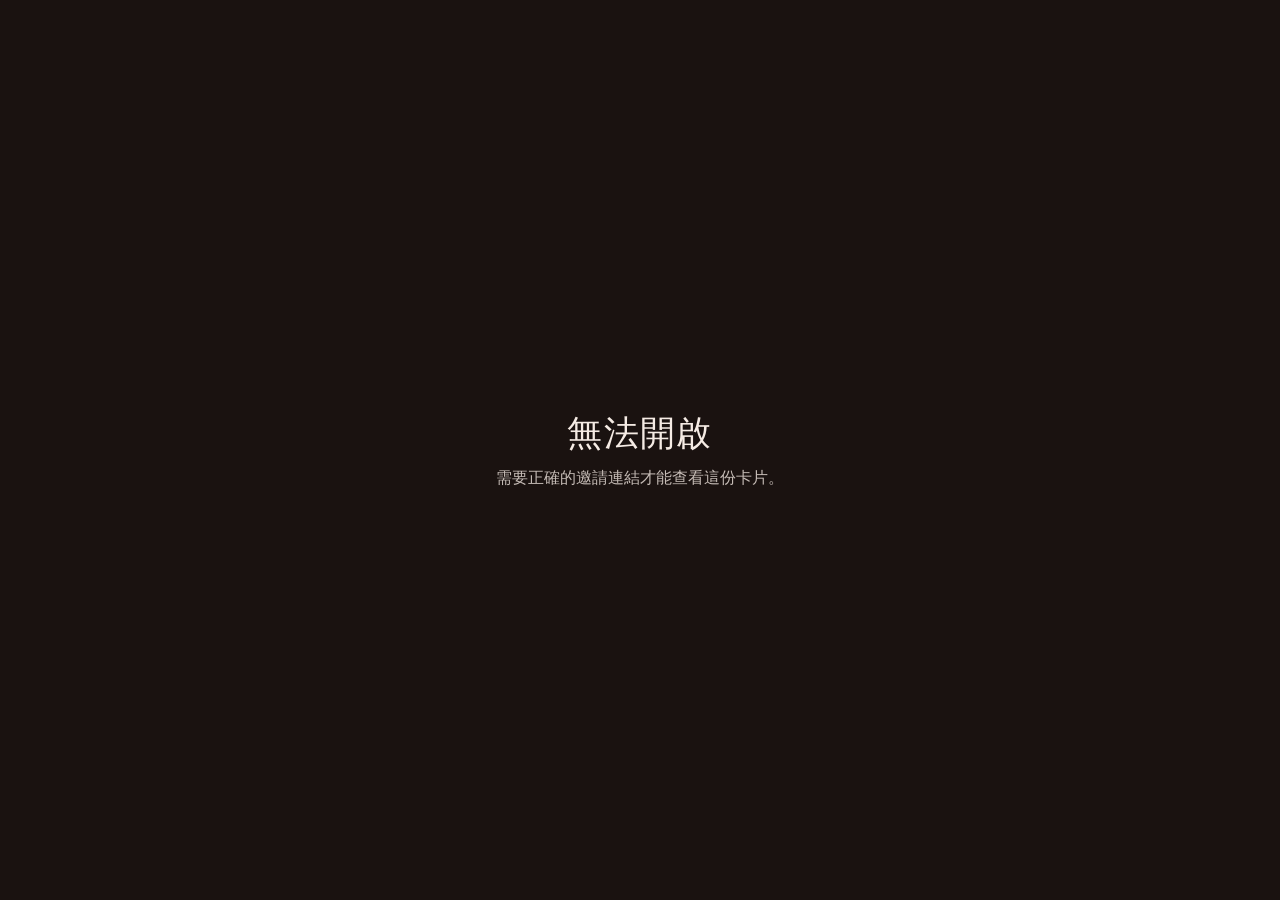
==== commit 6cbbeaf9: "Add Big City 8-frame Q-pixel sunset photo reel Convert Ann's balcony flower photo into intro-frame-m" ====
--- a/index.html
+++ b/index.html
@@ -10,7 +10,7 @@
     <meta name="apple-mobile-web-app-capable" content="yes" />
     <meta http-equiv="Cache-Control" content="no-cache, no-store, must-revalidate" />
     <title>Ann Birthday Game 2026</title>
-    <link rel="stylesheet" href="style.css?v=20261122m" />
+    <link rel="stylesheet" href="style.css?v=20261124photo" />
   </head>
   <body>
     <main id="stage" class="stage" aria-live="polite">
@@ -92,6 +92,6 @@
       <aside id="debug" class="debug" hidden></aside>
     </main>
 
-    <script type="module" src="js/main.js?v=20261122m"></script>
+    <script type="module" src="js/main.js?v=20261124photo"></script>
   </body>
 </html>
--- a/style.css
+++ b/style.css
@@ -97,9 +97,11 @@
 }
 
 .map-frame {
+  /* Locked 16:9 map: 32×18 tiles @ 40px → 1280×720 */
   position: relative;
   width: min(100%, 720px);
-  height: 100%;
+  aspect-ratio: 16 / 9;
+  height: auto;
   max-height: 100%;
   overflow: hidden;
 }
@@ -108,7 +110,7 @@
   width: 100%;
   height: 100%;
   object-fit: cover;
-  object-position: center 42%;
+  object-position: center center;
   image-rendering: pixelated;
   image-rendering: crisp-edges;
 }
@@ -125,10 +127,27 @@
   pointer-events: none;
 }
 
+.map-grid {
+  display: none;
+  position: absolute;
+  inset: 0;
+  pointer-events: none;
+  z-index: 1;
+  background-image:
+    linear-gradient(to right, rgba(255, 230, 160, 0.38) 1px, transparent 1px),
+    linear-gradient(to bottom, rgba(255, 230, 160, 0.38) 1px, transparent 1px);
+  background-size: calc(100% / 32) calc(100% / 18);
+}
+
+.vista--map.show-grid .map-grid {
+  display: block;
+}
+
 .map-actors {
   position: absolute;
   inset: 0;
   pointer-events: none;
+  z-index: 2;
 }
 
 .actor,
@@ -302,36 +321,74 @@
 }
 
 .vista--future {
-  background: linear-gradient(180deg, #1e2433 0%, #12141c 100%);
-}
-
-.room-wall {
-  position: absolute;
-  inset: 12% 10% 22%;
-  border: 1px solid rgba(255, 255, 255, 0.08);
-  background: #252a38;
-  border-radius: 12px;
-}
-
-.room-window {
-  position: absolute;
-  top: 18%;
-  right: 16%;
-  width: 20%;
-  height: 16%;
-  background: linear-gradient(180deg, #7eb6ff, #f7d9a8);
-  border-radius: 4px;
+  background: linear-gradient(180deg, #2a3348 0%, #141820 100%);
+}
+
+.vista--bedroom .map-dim {
+  background: linear-gradient(
+    180deg,
+    rgba(255, 220, 230, 0.08) 0%,
+    transparent 40%,
+    rgba(20, 16, 28, 0.28) 100%
+  );
+}
+
+.prop--furn {
+  width: calc(72px * var(--scale, 1));
+  filter: drop-shadow(0 3px 0 rgba(0, 0, 0, 0.28));
+  pointer-events: none;
+}
+
+.prop--layer {
+  left: 0 !important;
+  bottom: 0 !important;
+  width: 100% !important;
+  height: 100% !important;
+  max-width: none;
+  transform: none !important;
+  object-fit: fill;
+  filter: drop-shadow(0 4px 0 rgba(0, 0, 0, 0.22));
+  pointer-events: none;
+  image-rendering: pixelated;
+  image-rendering: crisp-edges;
+}
+
+.vista--living .map-dim {
+  background: linear-gradient(
+    180deg,
+    rgba(255, 230, 200, 0.1) 0%,
+    transparent 42%,
+    rgba(20, 12, 10, 0.3) 100%
+  );
+}
+
+.prop--island {
+  width: calc(88px * var(--scale, 1));
+}
+
+.prop--shelf {
+  width: calc(64px * var(--scale, 1));
+}
+
+.prop--table {
+  width: calc(80px * var(--scale, 1));
+}
+
+.prop--chair {
+  width: calc(36px * var(--scale, 1));
 }
 
 .future-heart-img {
   position: absolute;
   left: 50%;
-  top: 40%;
+  top: 38%;
   width: 96px;
+  z-index: 40;
   transform: translate(-50%, -50%);
   image-rendering: pixelated;
   transition: transform 0.7s ease, opacity 0.7s ease;
   filter: drop-shadow(0 0 16px rgba(232, 160, 176, 0.45));
+  pointer-events: none;
 }
 
 .future-heart-img.is-complete {
@@ -339,44 +396,16 @@
 }
 
 .future-heart-img.is-shrink {
-  transform: translate(-50%, -50%) scale(0.2);
-  opacity: 0;
-}
-
-.future-cake {
-  position: absolute;
-  left: 50%;
-  top: 46%;
-  transform: translate(-50%, -50%);
-  text-align: center;
-}
-
-.future-cake img {
-  width: 88px;
-  image-rendering: pixelated;
-}
-
-.future-cake .future-kid {
-  display: block;
-  width: 64px;
-  margin: -0.4rem auto 0;
-}
-
-.future-cake.is-pop {
+  transform: translate(-50%, 28%) scale(0.12);
+  opacity: 0;
+}
+
+.future-kid.is-pop {
   animation: cake-pop 0.7s ease both;
 }
 
-.future-mom {
-  position: absolute;
-  right: 16%;
-  bottom: 18%;
-  width: 72px;
-  image-rendering: pixelated;
-  transition: transform 1.2s ease, opacity 1.2s ease;
-}
-
-.future-mom.is-leaving {
-  transform: translateX(45vw);
+.future-kid.is-exit,
+.future-mom.is-exit {
   opacity: 0;
 }
 
@@ -392,11 +421,11 @@
 
 @keyframes cake-pop {
   from {
-    transform: translate(-50%, -50%) scale(0.4);
+    transform: translateX(-50%) scale(0.4);
     opacity: 0;
   }
   to {
-    transform: translate(-50%, -50%) scale(1);
+    transform: translateX(-50%) scale(1);
     opacity: 1;
   }
 }
@@ -408,8 +437,7 @@
 .epi-party {
   position: absolute;
   inset: 0;
-  display: grid;
-  place-items: center;
+  pointer-events: none;
   transition: transform 0.9s ease, opacity 0.9s ease;
 }
 
